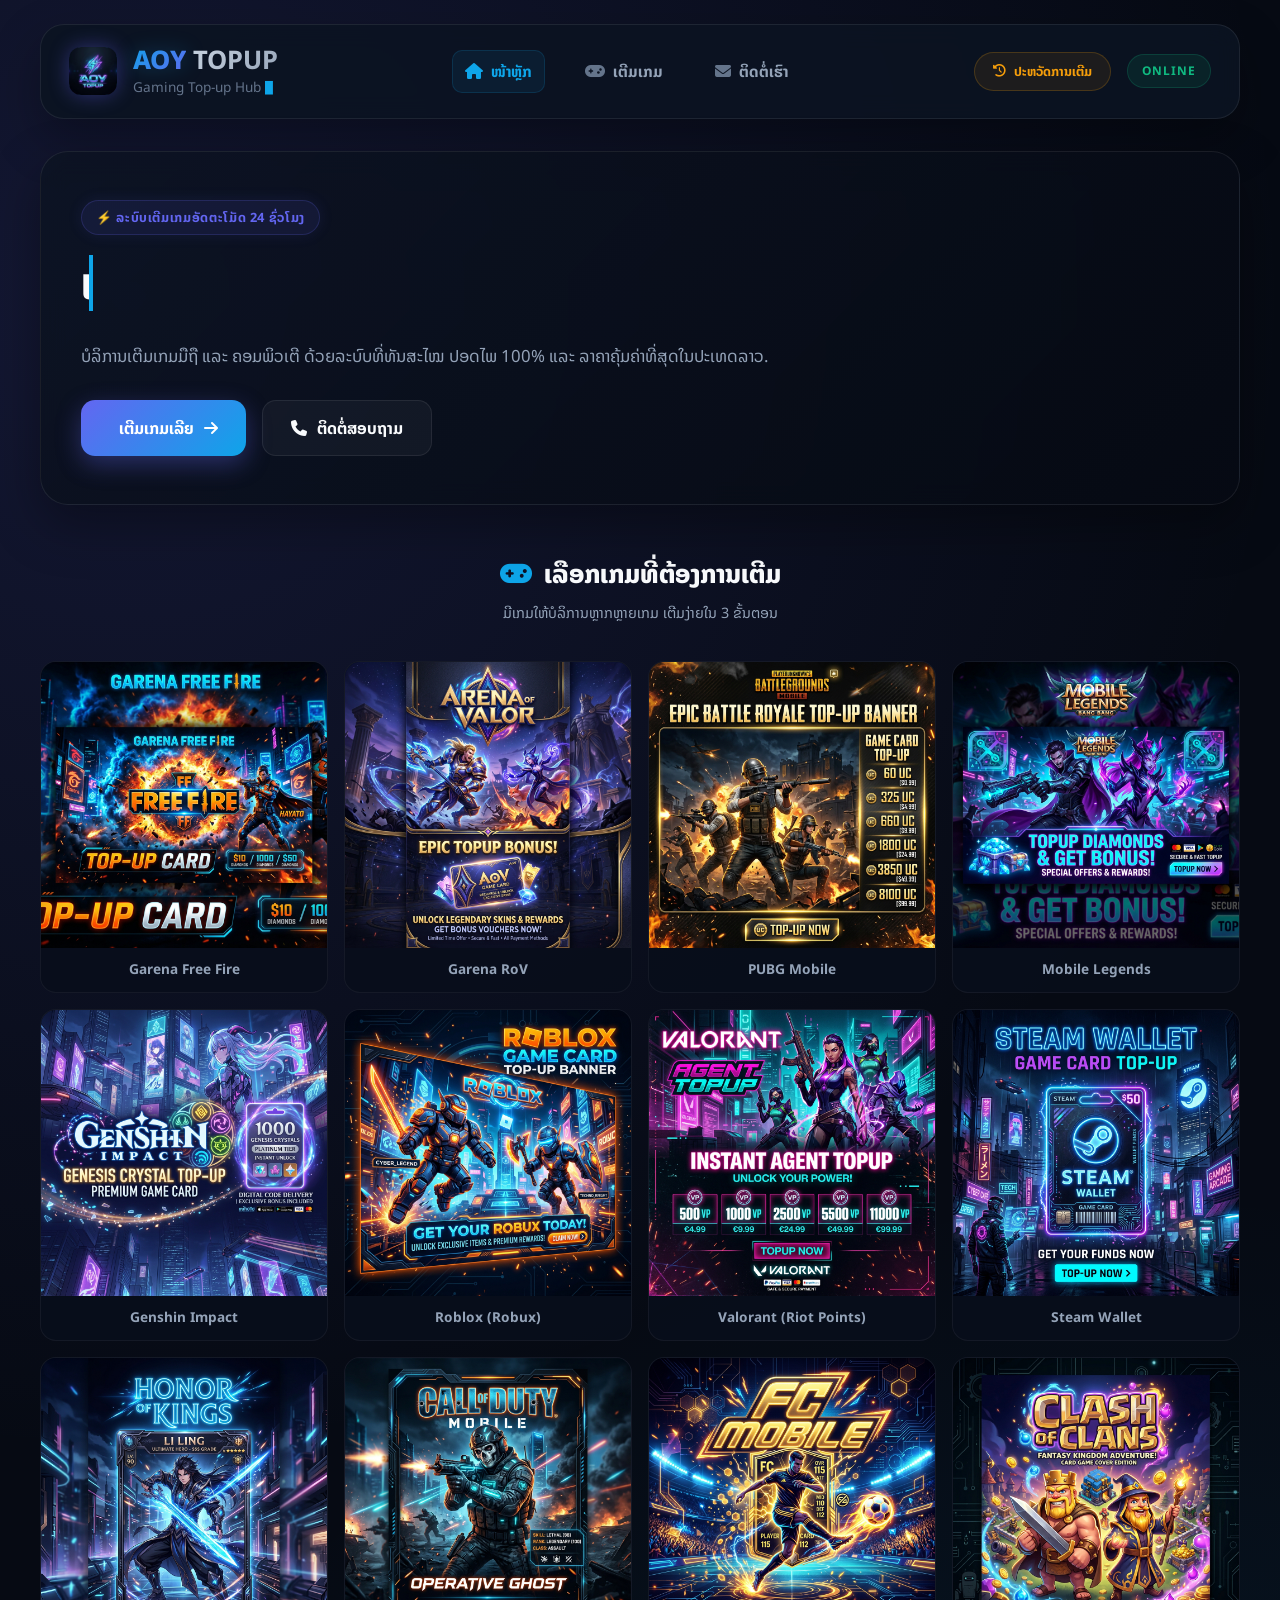
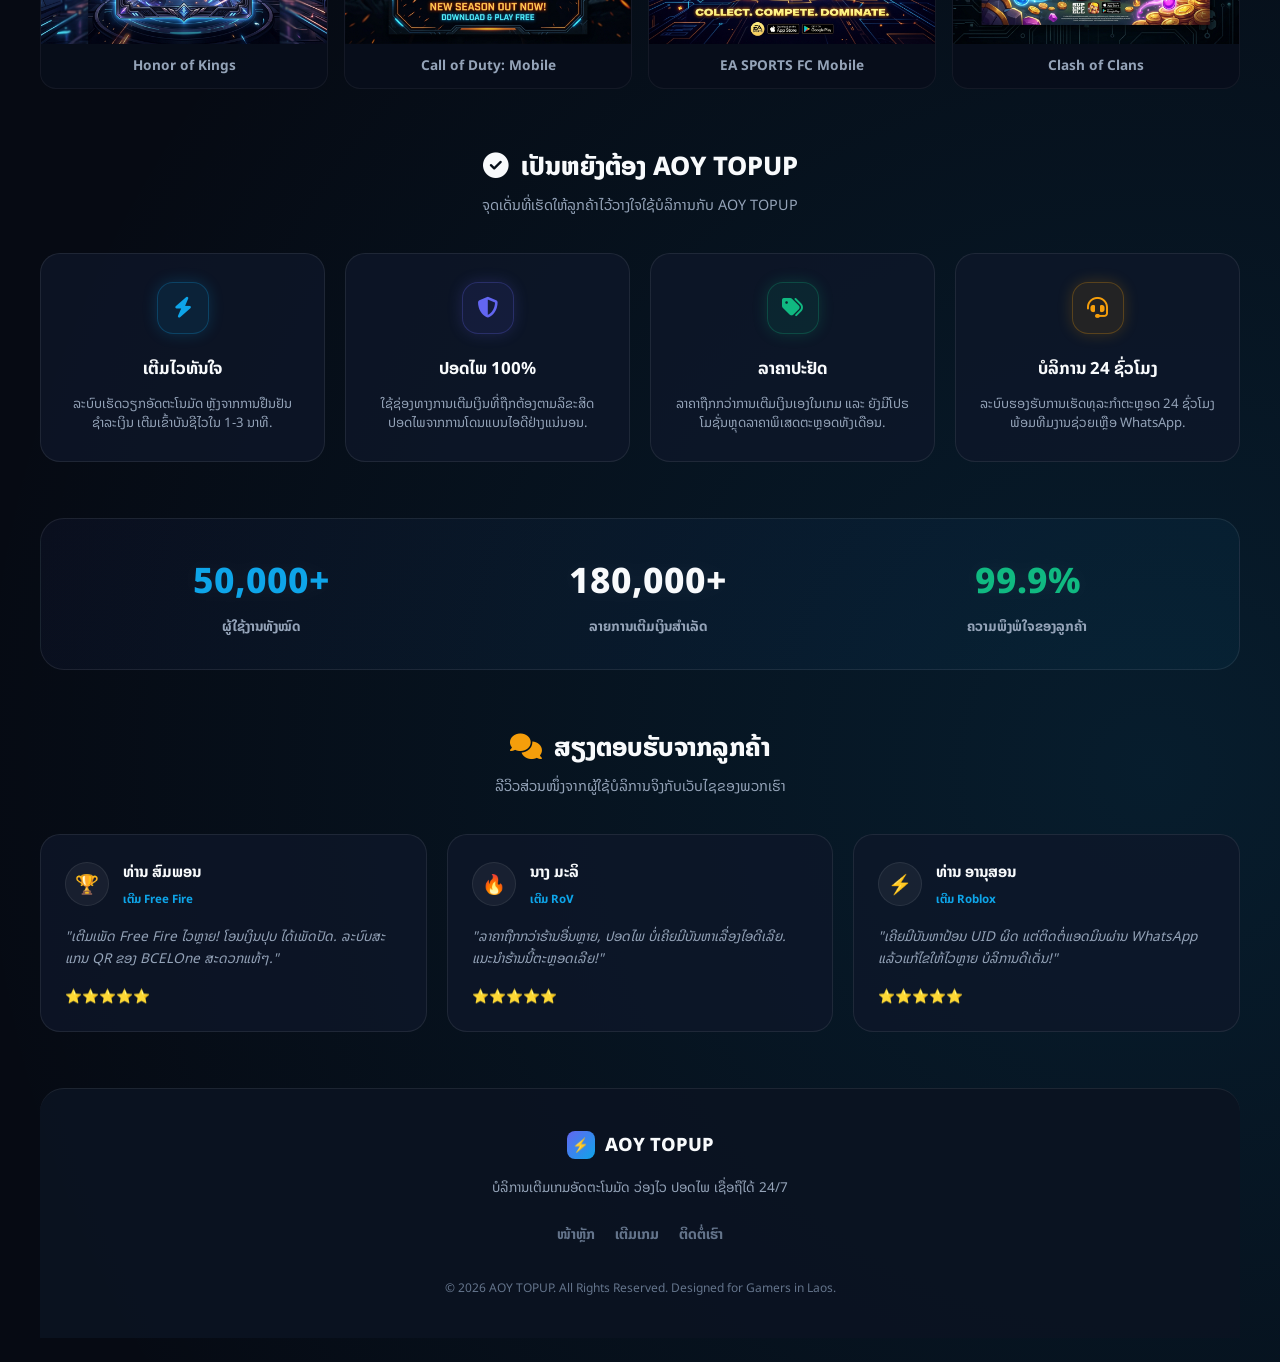
==== index.html @ b612c602 "Upload local project files" ====
<!DOCTYPE html>
<html lang="lo">

<head>
  <meta charset="UTF-8">
  <meta name="viewport" content="width=device-width, initial-scale=1.0">
  <title>AOY TOPUP - ບໍລິການເຕີມເກມ 24 ຊົ່ວໂມງ | ໜ້າຫຼັກ</title>
  <link href="https://fonts.googleapis.com/css2?family=Noto+Sans+Lao:wght@400;700&display=swap" rel="stylesheet">
  <link rel="stylesheet" href="https://cdnjs.cloudflare.com/ajax/libs/font-awesome/6.4.0/css/all.min.css">
  <link rel="stylesheet" href="style.css">
</head>

<body class="home-page">
  <div class="app-shell">
    <header>
      <div class="brand" onclick="location.href='index.html'">
        <div class="brand-mark">
          <img src="images/aoy_topup_logo.png" alt="Aoy Topup Logo" style="width: 100%; height: 100%; object-fit: cover; border-radius: 12px;">
        </div>
        <div>
          <h1><span class="brand-glow-accent">AOY</span> <span class="brand-glow">TOPUP</span></h1>
          <p>Gaming Top-up Hub</p>
        </div>
      </div>

      <nav class="nav-links">
        <a href="index.html" class="nav-link active"><i class="fa-solid fa-house"></i> ໜ້າຫຼັກ</a>
        <a href="topup.html" class="nav-link"><i class="fa-solid fa-gamepad"></i> ເຕີມເກມ</a>
        <a href="contact.html" class="nav-link"><i class="fa-solid fa-envelope"></i> ຕິດຕໍ່ເຮົາ</a>
      </nav>

      <div class="status-panel">
        <button class="key-history-btn" id="key-history-btn" onclick="location.href='topup.html?openHistory=true'">
          <i class="fa-solid fa-clock-rotate-left"></i>
          <span>ປະຫວັດການເຕີມ</span>
        </button>
        <div class="status-chip">
          <span>ONLINE</span>
        </div>
      </div>
    </header>

    <!-- Hero Section -->
    <section class="hero-section">
      <div class="hero-content">
        <div class="hero-badge">⚡ ລະບົບເຕີມເກມອັດຕະໂມັດ 24 ຊົ່ວໂມງ</div>
        <h1 class="hero-title typewriter-container">
          <span class="typewriter-text">ເຕີມເກມສະດວກ <span class="gradient-text">ວ່ອງໄວ ທັນໃຈ</span></span>
        </h1>
        <p class="hero-subtitle">
          ບໍລິການເຕີມເກມມືຖື ແລະ ຄອມພິວເຕີ ດ້ວຍລະບົບທີ່ທັນສະໄໝ ປອດໄພ 100% ແລະ ລາຄາຄຸ້ມຄ່າທີ່ສຸດໃນປະເທດລາວ.
        </p>
        <div class="hero-actions">
          <a href="topup.html" class="btn-primary-hero"><i class="fa-solid fa-play-solid"></i> ເຕີມເກມເລີຍ <i
              class="fa-solid fa-arrow-right"></i></a>
          <a href="contact.html" class="btn-secondary-hero"><i class="fa-solid fa-phone"></i> ຕິດຕໍ່ສອບຖາມ</a>
        </div>
      </div>

    </section>

    <!-- Games Grid Heading -->
    <section class="section-container">
      <div class="section-header">
        <h2 class="section-title"><i class="fa-solid fa-gamepad text-cyan"></i> ເລືອກເກມທີ່ຕ້ອງການເຕີມ</h2>
        <p class="section-subtitle">ມີເກມໃຫ້ບໍລິການຫຼາກຫຼາຍເກມ ເຕີມງ່າຍໃນ 3 ຂັ້ນຕອນ</p>
      </div>

      <!-- Games list container dynamically loaded -->
      <div class="game-grid" id="homepage-game-list">
        <!-- Rendered dynamically from script.js -->
      </div>
    </section>

    <!-- Why Choose Us -->
    <section class="section-container">
      <div class="section-header">
        <h2 class="section-title"><i class="fa-solid fa-circle-check text-indigo"></i> ເປັນຫຍັງຕ້ອງ AOY TOPUP</h2>
        <p class="section-subtitle">ຈຸດເດັ່ນທີ່ເຮັດໃຫ້ລູກຄ້າໄວ້ວາງໃຈໃຊ້ບໍລິການກັບ AOY TOPUP</p>
      </div>

      <div class="features-grid">
        <div class="feature-card">
          <div class="feature-icon cyan-glow"><i class="fa-solid fa-bolt"></i></div>
          <h3>ເຕີມໄວທັນໃຈ</h3>
          <p>ລະບົບເຮັດວຽກອັດຕະໂນມັດ ຫຼັງຈາກການຢືນຢັນຊຳລະເງິນ ເຕີມເຂົ້າບັນຊີໄວໃນ 1-3 ນາທີ.</p>
        </div>
        <div class="feature-card">
          <div class="feature-icon indigo-glow"><i class="fa-solid fa-shield-halved"></i></div>
          <h3>ປອດໄພ 100%</h3>
          <p>ໃຊ້ຊ່ອງທາງການເຕີມເງິນທີ່ຖືກຕ້ອງຕາມລິຂະສິດ ປອດໄພຈາກການໂດນແບນໄອດີຢ່າງແນ່ນອນ.</p>
        </div>
        <div class="feature-card">
          <div class="feature-icon green-glow"><i class="fa-solid fa-tags"></i></div>
          <h3>ລາຄາປະຢັດ</h3>
          <p>ລາຄາຖືກກວ່າການເຕີມເງິນເອງໃນເກມ ແລະ ຍັງມີໂປຣໂມຊັ່ນຫຼຸດລາຄາພິເສດຕະຫຼອດທັງເດືອນ.</p>
        </div>
        <div class="feature-card">
          <div class="feature-icon amber-glow"><i class="fa-solid fa-headset"></i></div>
          <h3>ບໍລິການ 24 ຊົ່ວໂມງ</h3>
          <p>ລະບົບຮອງຮັບການເຮັດທຸລະກຳຕະຫຼອດ 24 ຊົ່ວໂມງ ພ້ອມທີມງານຊ່ວຍເຫຼືອ WhatsApp.</p>
        </div>
      </div>
    </section>

    <!-- Stats Section -->
    <section class="stats-section">
      <div class="stat-item">
        <div class="stat-value text-cyan">50,000+</div>
        <div class="stat-label">ຜູ້ໃຊ້ງານທັງໝົດ</div>
      </div>
      <div class="stat-item">
        <div class="stat-value text-indigo">180,000+</div>
        <div class="stat-label">ລາຍການເຕີມເງິນສຳເລັດ</div>
      </div>
      <div class="stat-item">
        <div class="stat-value text-green">99.9%</div>
        <div class="stat-label">ຄວາມພຶງພໍໃຈຂອງລູກຄ້າ</div>
      </div>
    </section>

    <!-- Testimonials -->
    <section class="section-container">
      <div class="section-header">
        <h2 class="section-title"><i class="fa-solid fa-comments text-amber"></i> ສຽງຕອບຮັບຈາກລູກຄ້າ</h2>
        <p class="section-subtitle">ລີວິວສ່ວນໜຶ່ງຈາກຜູ້ໃຊ້ບໍລິການຈິງກັບເວັບໄຊຂອງພວກເຮົາ</p>
      </div>

      <div class="reviews-grid">
        <div class="review-card">
          <div class="review-user">
            <div class="user-avatar">🏆</div>
            <div>
              <h4>ທ່ານ ສົມພອນ</h4>
              <span class="review-date">ເຕີມ Free Fire</span>
            </div>
          </div>
          <p class="review-text">
            "ເຕີມເພັດ Free Fire ໄວຫຼາຍ! ໂອນເງິນປຸບ ໄດ້ເພັດປັດ. ລະບົບສະແກນ QR ຂອງ BCELOne ສະດວກແທ້ໆ."
          </p>
          <div class="stars">⭐⭐⭐⭐⭐</div>
        </div>

        <div class="review-card">
          <div class="review-user">
            <div class="user-avatar">🔥</div>
            <div>
              <h4>ນາງ ມະລິ</h4>
              <span class="review-date">ເຕີມ RoV</span>
            </div>
          </div>
          <p class="review-text">
            "ລາຄາຖືກກວ່າຮ້ານອື່ນຫຼາຍ, ປອດໄພ ບໍ່ເຄີຍມີບັນຫາເລື່ອງໄອດີເລີຍ. ແນະນຳຮ້ານນີ້ຕະຫຼອດເລີຍ!"
          </p>
          <div class="stars">⭐⭐⭐⭐⭐</div>
        </div>

        <div class="review-card">
          <div class="review-user">
            <div class="user-avatar">⚡</div>
            <div>
              <h4>ທ່ານ ອານຸສອນ</h4>
              <span class="review-date">ເຕີມ Roblox</span>
            </div>
          </div>
          <p class="review-text">
            "ເຄີຍມີບັນຫາປ້ອນ UID ຜິດ ແຕ່ຕິດຕໍ່ແອດມິນຜ່ານ WhatsApp ແລ້ວແກ້ໄຂໃຫ້ໄວຫຼາຍ ບໍລິການດີເດັ່ນ!"
          </p>
          <div class="stars">⭐⭐⭐⭐⭐</div>
        </div>
      </div>
    </section>

    <!-- Footer -->
    <footer>
      <div class="footer-content">
        <div class="footer-brand">
          <div class="brand-mark-small">⚡</div>
          <h3>AOY TOPUP</h3>
        </div>
        <p>ບໍລິການເຕີມເກມອັດຕະໂນມັດ ວ່ອງໄວ ປອດໄພ ເຊື່ອຖືໄດ້ 24/7</p>
        <div class="footer-links">
          <a href="index.html">ໜ້າຫຼັກ</a>
          <a href="topup.html">ເຕີມເກມ</a>
          <a href="contact.html">ຕິດຕໍ່ເຮົາ</a>
        </div>
        <p class="copyright">© 2026 AOY TOPUP. All Rights Reserved. Designed for Gamers in Laos.</p>
      </div>
    </footer>
  </div>

  <script src="script.js"></script>
</body>

</html>
---- style.css ----
/* ==========================================================================
   AOY TOPUP - Premium Game Top-Up Theme CSS Design System
   ========================================================================== */

:root {
  --bg-primary: #060a13;
  --bg-secondary: #0c1322;
  --bg-card: rgba(15, 23, 42, 0.75);
  --border-color: rgba(255, 255, 255, 0.08);
  --border-glow: rgba(99, 102, 241, 0.2);
  
  /* Modern gaming gradients */
  --accent-cyan: #0ea5e9;
  --accent-indigo: #6366f1;
  --accent-green: #10b981;
  --accent-amber: #f59e0b;
  --accent-rose: #f43f5e;
  
  --text-primary: #f8fafc;
  --text-secondary: #94a3b8;
  --text-muted: #64748b;
  
  --font-family: 'Noto Sans Lao', sans-serif;
  --transition: all 0.3s cubic-bezier(0.4, 0, 0.2, 1);
}

* {
  box-sizing: border-box;
  margin: 0;
  padding: 0;
  font-family: var(--font-family);
}

html {
  scroll-behavior: smooth;
}

body {
  min-height: 100vh;
  background-color: var(--bg-primary);
  background-image: 
    radial-gradient(circle at 10% 10%, rgba(99, 102, 241, 0.15) 0%, transparent 40%),
    radial-gradient(circle at 90% 80%, rgba(14, 165, 233, 0.12) 0%, transparent 45%);
  color: var(--text-primary);
  padding: 24px;
  overflow-x: hidden;
}

/* App Layout shell */
.app-shell {
  max-width: 1200px;
  margin: 0 auto;
}

/* Header & Branding */
header {
  display: flex;
  justify-content: space-between;
  align-items: center;
  padding: 20px 28px;
  margin-bottom: 32px;
  border-radius: 24px;
  background: rgba(12, 19, 34, 0.9);
  border: 1px solid var(--border-color);
  box-shadow: 0 20px 50px rgba(0, 0, 0, 0.3);
  backdrop-filter: blur(12px);
}

.brand {
  display: flex;
  align-items: center;
  gap: 16px;
  cursor: pointer;
  user-select: none;
}

.brand-mark {
  width: 48px;
  height: 48px;
  border-radius: 14px;
  display: grid;
  place-items: center;
  color: white;
  font-size: 1.4rem;
  font-weight: 700;
  background: linear-gradient(135deg, var(--accent-indigo), var(--accent-cyan));
  box-shadow: 0 0 20px rgba(99, 102, 241, 0.4);
  transition: var(--transition);
}

.brand:hover .brand-mark {
  transform: scale(1.1) rotate(10deg);
  box-shadow: 0 0 30px rgba(14, 165, 233, 0.6);
}

.brand h1 {
  font-size: 1.6rem;
  line-height: 1.2;
}

.brand-glow-accent {
  background: linear-gradient(135deg, var(--accent-cyan), var(--accent-indigo));
  -webkit-background-clip: text;
  -webkit-text-fill-color: transparent;
  font-weight: 800;
  filter: drop-shadow(0 0 10px rgba(14, 165, 233, 0.3));
}

.brand-glow {
  background: linear-gradient(135deg, #cbd5e1, #94a3b8);
  -webkit-background-clip: text;
  -webkit-text-fill-color: transparent;
  font-weight: 700;
}

.brand p {
  color: var(--text-muted);
  font-size: 0.85rem;
  display: flex;
  align-items: center;
  gap: 4px;
}

.brand p::after {
  content: '█';
  font-size: 0.7rem;
  color: var(--accent-cyan);
  animation: cursor-blink 1.2s step-start infinite;
}

@keyframes cursor-blink {
  50% { opacity: 0; }
}

.status-panel {
  display: flex;
  align-items: center;
  gap: 16px;
}

.status-chip {
  padding: 6px 14px;
  border-radius: 999px;
  background: rgba(16, 185, 129, 0.1);
  color: var(--accent-green);
  font-weight: 700;
  font-size: 0.75rem;
  letter-spacing: 0.08em;
  border: 1px solid rgba(16, 185, 129, 0.2);
}

.key-history-btn {
  background: rgba(245, 158, 11, 0.08);
  color: var(--accent-amber);
  border: 1px solid rgba(245, 158, 11, 0.2);
  padding: 8px 18px;
  border-radius: 999px;
  font-weight: 700;
  font-size: 0.8rem;
  cursor: pointer;
  display: flex;
  align-items: center;
  gap: 8px;
  transition: var(--transition);
}

.key-history-btn:hover {
  background: rgba(245, 158, 11, 0.18);
  border-color: var(--accent-amber);
  box-shadow: 0 0 15px rgba(245, 158, 11, 0.25);
  transform: translateY(-2px);
}

/* Two-column Container */
.container {
  display: grid;
  grid-template-columns: 1.7fr 1fr;
  gap: 28px;
  align-items: start;
}

/* Flow Panel (Step Cards) */
.flow-panel {
  display: flex;
  flex-direction: column;
  gap: 24px;
}

.step-section {
  background: var(--bg-card);
  border: 1px solid var(--border-color);
  border-radius: 20px;
  padding: 24px;
  box-shadow: 0 10px 30px rgba(0, 0, 0, 0.15);
  transition: var(--transition);
}

.step-section.disabled {
  opacity: 0.45;
  pointer-events: none;
  filter: grayscale(0.5);
  border-color: rgba(255, 255, 255, 0.03);
}

.step-header {
  display: flex;
  align-items: center;
  gap: 16px;
  margin-bottom: 24px;
}

.step-number {
  width: 36px;
  height: 36px;
  border-radius: 50%;
  background: linear-gradient(135deg, var(--accent-indigo), var(--accent-cyan));
  color: white;
  font-weight: 800;
  display: grid;
  place-items: center;
  box-shadow: 0 0 15px rgba(99, 102, 241, 0.35);
  font-size: 1.1rem;
}

.step-section.disabled .step-number {
  background: var(--text-muted);
  box-shadow: none;
}

.step-title {
  font-size: 1.15rem;
  font-weight: 700;
  color: var(--text-primary);
}

.step-subtitle {
  font-size: 0.82rem;
  color: var(--text-secondary);
  margin-top: 2px;
}

.step-content {
  margin-top: 8px;
}

/* Step 1: Game Grid selection */
.game-grid {
  display: grid;
  grid-template-columns: repeat(4, 1fr);
  gap: 16px;
}

.game-card {
  background: rgba(8, 14, 27, 0.9);
  border: 1px solid rgba(255, 255, 255, 0.05);
  border-radius: 16px;
  overflow: hidden;
  cursor: pointer;
  transition: var(--transition);
  position: relative;
  text-align: center;
  display: flex;
  flex-direction: column;
  padding-bottom: 12px;
}

.game-card-img-wrapper {
  overflow: hidden;
  position: relative;
}

.game-card-img-wrapper img {
  width: 100%;
  height: auto;
  display: block;
  transition: var(--transition);
}

.game-card-title {
  font-size: 0.85rem;
  font-weight: 700;
  padding: 10px 8px 0;
  color: var(--text-secondary);
  transition: var(--transition);
  overflow: hidden;
  text-overflow: ellipsis;
  white-space: nowrap;
}

.game-card:hover {
  transform: translateY(-5px);
  border-color: rgba(99, 102, 241, 0.4);
  box-shadow: 0 12px 25px rgba(99, 102, 241, 0.15);
}

.game-card:hover .game-card-img-wrapper img {
  transform: scale(1.08);
}

.game-card:hover .game-card-title {
  color: var(--text-primary);
}

.game-card.active {
  border-color: var(--accent-cyan);
  box-shadow: 0 0 20px rgba(14, 165, 233, 0.25);
  background: rgba(14, 165, 233, 0.03);
}

.game-card.active .game-card-title {
  color: var(--accent-cyan);
}

.game-card.active::before {
  content: '✓';
  position: absolute;
  top: 8px;
  right: 8px;
  background: var(--accent-cyan);
  color: black;
  width: 20px;
  height: 20px;
  border-radius: 50%;
  display: grid;
  place-items: center;
  font-size: 0.75rem;
  font-weight: 800;
  z-index: 10;
  box-shadow: 0 2px 8px rgba(0,0,0,0.5);
}

/* Step 2: Form Inputs */
.input-row {
  display: flex;
  gap: 16px;
  flex-wrap: wrap;
}

.form-group {
  display: flex;
  flex-direction: column;
  gap: 8px;
}

.flex-1 { flex: 1; min-width: 200px; }
.flex-2 { flex: 2; min-width: 280px; }

.form-group label {
  color: var(--text-secondary);
  font-size: 0.8rem;
  text-transform: uppercase;
  letter-spacing: 0.05em;
  font-weight: 700;
}

.form-group label i {
  margin-right: 4px;
  color: var(--accent-indigo);
}

.form-group input,
.form-group select {
  background: rgba(8, 14, 27, 0.95);
  border: 1px solid var(--border-color);
  color: var(--text-primary);
  padding: 14px 18px;
  border-radius: 12px;
  outline: none;
  font-size: 0.95rem;
  transition: var(--transition);
}

.form-group input:focus,
.form-group select:focus {
  border-color: var(--accent-indigo);
  box-shadow: 0 0 15px rgba(99, 102, 241, 0.15);
}

.form-group input:disabled,
.form-group select:disabled {
  opacity: 0.5;
  cursor: not-allowed;
}

.helper-text {
  font-size: 0.78rem;
  color: var(--text-muted);
  margin-top: 8px;
}

/* Step 3: Packages selection grid */
.packages-grid {
  display: grid;
  grid-template-columns: repeat(3, 1fr);
  gap: 14px;
}

.package-tile {
  background: rgba(8, 14, 27, 0.9);
  border: 1px solid rgba(255, 255, 255, 0.05);
  border-radius: 16px;
  padding: 16px;
  cursor: pointer;
  transition: var(--transition);
  position: relative;
  display: flex;
  flex-direction: column;
  gap: 8px;
}

.package-tile:hover {
  transform: translateY(-3px);
  border-color: rgba(99, 102, 241, 0.35);
  box-shadow: 0 8px 20px rgba(99, 102, 241, 0.1);
}

.package-tile.active {
  border-color: var(--accent-cyan);
  background: rgba(14, 165, 233, 0.04);
  box-shadow: 0 0 15px rgba(14, 165, 233, 0.15);
}

.package-icon {
  font-size: 1.1rem;
  color: var(--text-muted);
  transition: var(--transition);
}

.package-tile.active .package-icon {
  color: var(--accent-cyan);
}

.package-name {
  font-size: 0.92rem;
  font-weight: 700;
  color: var(--text-primary);
}

.package-price {
  font-size: 0.85rem;
  color: var(--accent-cyan);
  font-weight: 700;
  margin-top: auto;
}

.package-tile.active .package-price {
  color: var(--text-primary);
}

.no-packages-msg {
  grid-column: span 3;
  text-align: center;
  padding: 30px;
  color: var(--text-muted);
  font-size: 0.9rem;
}

/* Step 4: Payment selection grid */
.payment-grid {
  display: flex;
  flex-direction: column;
  gap: 12px;
}

.payment-card {
  background: rgba(8, 14, 27, 0.9);
  border: 1px solid rgba(255, 255, 255, 0.05);
  border-radius: 16px;
  padding: 16px 20px;
  display: flex;
  align-items: center;
  gap: 20px;
  cursor: pointer;
  transition: var(--transition);
  position: relative;
}

.payment-card:hover {
  border-color: rgba(99, 102, 241, 0.3);
  background: rgba(8, 14, 27, 0.98);
}

.payment-card.active {
  border-color: var(--accent-cyan);
  background: rgba(14, 165, 233, 0.04);
  box-shadow: 0 0 15px rgba(14, 165, 233, 0.12);
}

.payment-card-logo {
  width: 90px;
  height: 44px;
  border-radius: 8px;
  display: grid;
  place-items: center;
  font-weight: 800;
  font-size: 0.9rem;
  letter-spacing: 0.02em;
  border: 1px solid rgba(255, 255, 255, 0.08);
}

.bcel-logo {
  background: linear-gradient(135deg, #0056b3, #002d62);
  color: white;
}

.umoney-logo {
  background: #f7941d;
  color: white;
}

.ldb-logo {
  background: #116834;
  color: white;
}

.payment-card-info {
  display: flex;
  flex-direction: column;
  gap: 4px;
}

.payment-name {
  font-size: 0.92rem;
  font-weight: 700;
  color: var(--text-primary);
}

.payment-desc {
  font-size: 0.78rem;
  color: var(--text-secondary);
}

.payment-badge {
  position: absolute;
  top: 12px;
  right: 18px;
  background: rgba(16, 185, 129, 0.1);
  color: var(--accent-green);
  border: 1px solid rgba(16, 185, 129, 0.25);
  font-size: 0.7rem;
  font-weight: 700;
  padding: 3px 8px;
  border-radius: 6px;
  letter-spacing: 0.02em;
}

.payment-card.active::after {
  content: '●';
  color: var(--accent-cyan);
  font-size: 1rem;
  margin-left: auto;
}

/* Right Column: Checkout Sidepanel */
.checkout-panel {
  background: var(--bg-card);
  border: 1px solid var(--border-color);
  border-radius: 24px;
  padding: 24px;
  box-shadow: 0 18px 60px rgba(0, 0, 0, 0.2);
  position: sticky;
  top: 24px;
  display: flex;
  flex-direction: column;
  gap: 20px;
}

.panel-header {
  display: flex;
  justify-content: space-between;
  align-items: center;
  border-bottom: 1px solid rgba(255, 255, 255, 0.06);
  padding-bottom: 14px;
}

.panel-title {
  font-size: 1rem;
  color: var(--accent-indigo);
  font-weight: 700;
  letter-spacing: 0.05em;
  text-transform: uppercase;
}

.panel-header span {
  color: var(--text-muted);
  font-size: 0.8rem;
}

.checkout-summary-box {
  background: rgba(8, 14, 27, 0.95);
  border: 1px solid rgba(148, 163, 184, 0.1);
  border-radius: 16px;
  padding: 16px;
  display: flex;
  flex-direction: column;
  gap: 12px;
}

.summary-row {
  display: flex;
  justify-content: space-between;
  font-size: 0.88rem;
  border-bottom: 1px dashed rgba(255, 255, 255, 0.05);
  padding-bottom: 10px;
}

.summary-row:last-child {
  border-bottom: none;
  padding-bottom: 0;
}

.summary-label {
  color: var(--text-secondary);
}

.summary-value {
  color: var(--text-primary);
  font-weight: 700;
}

.highlighted-id {
  color: var(--accent-cyan);
  font-family: monospace;
}

.price-box {
  background: linear-gradient(135deg, rgba(99, 102, 241, 0.08) 0%, rgba(14, 165, 233, 0.08) 100%);
  border: 1px solid rgba(99, 102, 241, 0.15);
  border-radius: 16px;
  padding: 14px 18px;
  display: flex;
  justify-content: space-between;
  align-items: center;
}

.price-label {
  font-size: 0.85rem;
  color: var(--text-secondary);
  font-weight: 700;
}

.price-value {
  font-size: 1.35rem;
  font-weight: 800;
  color: var(--accent-cyan);
}

.btn-confirm {
  width: 100%;
  border: none;
  background: linear-gradient(135deg, var(--accent-indigo), var(--accent-cyan));
  color: white;
  padding: 16px;
  border-radius: 14px;
  cursor: pointer;
  font-weight: 700;
  font-size: 1rem;
  display: flex;
  align-items: center;
  justify-content: center;
  gap: 10px;
  box-shadow: 0 8px 25px rgba(99, 102, 241, 0.25);
  transition: var(--transition);
}

.btn-confirm:hover {
  transform: translateY(-2px);
  box-shadow: 0 12px 30px rgba(14, 165, 233, 0.4);
}

.btn-submit-topup.disabled,
.btn-confirm.disabled {
  opacity: 0.5;
  cursor: not-allowed;
  pointer-events: none;
  box-shadow: none;
  background: var(--text-muted);
}

.animate-pulse {
  animation: pulse-effect 2.2s infinite;
}

@keyframes pulse-effect {
  0% { transform: scale(1); opacity: 0.95; }
  50% { transform: scale(1.08); opacity: 1; }
  100% { transform: scale(1); opacity: 0.95; }
}

.mt-3 { margin-top: 12px; }

/* Modal & Key/Top-up History Styles */
.modal {
  position: fixed;
  z-index: 2000;
  left: 0;
  top: 0;
  width: 100%;
  height: 100%;
  overflow: hidden;
  background-color: rgba(6, 10, 19, 0.9);
  backdrop-filter: blur(8px);
  display: flex;
  align-items: center;
  justify-content: center;
  opacity: 0;
  pointer-events: none;
  transition: opacity 0.3s ease;
}

.modal.show {
  opacity: 1;
  pointer-events: auto;
}

.modal-content {
  background: var(--bg-secondary);
  border: 1px solid var(--border-glow);
  box-shadow: 0 25px 80px rgba(0, 0, 0, 0.6);
  border-radius: 24px;
  width: min(90%, 650px);
  max-height: 80vh;
  display: flex;
  flex-direction: column;
  overflow: hidden;
  transform: translateY(30px);
  transition: transform 0.3s cubic-bezier(0.18, 0.89, 0.32, 1.28);
}

.modal.show .modal-content {
  transform: translateY(0);
}

.modal-header {
  padding: 20px 24px;
  border-bottom: 1px solid var(--border-color);
  display: flex;
  justify-content: space-between;
  align-items: center;
  background: rgba(8, 14, 27, 0.5);
}

.modal-header h2 {
  font-size: 1.2rem;
  color: var(--accent-cyan);
  margin: 0;
  display: flex;
  align-items: center;
  gap: 10px;
}

.close-btn {
  color: var(--text-secondary);
  font-size: 1.8rem;
  font-weight: 700;
  cursor: pointer;
  transition: color 0.2s;
  line-height: 1;
}

.close-btn:hover {
  color: var(--accent-rose);
}

.modal-body {
  padding: 24px;
  overflow-y: auto;
  flex: 1;
  display: flex;
  flex-direction: column;
  gap: 16px;
}

.empty-keys-state {
  text-align: center;
  padding: 48px 24px;
  color: var(--text-muted);
}

.history-order-card {
  background: rgba(8, 14, 27, 0.6);
  border: 1px solid var(--border-color);
  border-radius: 16px;
  padding: 16px;
  display: flex;
  flex-direction: column;
  gap: 12px;
}

.history-order-header {
  display: flex;
  justify-content: space-between;
  align-items: center;
  border-bottom: 1px solid rgba(255, 255, 255, 0.05);
  padding-bottom: 10px;
}

.order-id {
  font-weight: 700;
  color: var(--accent-cyan);
  font-size: 0.88rem;
  margin-right: 12px;
}

.order-date {
  color: var(--text-muted);
  font-size: 0.78rem;
}

.order-badge {
  background: rgba(16, 185, 129, 0.1);
  color: var(--accent-green);
  font-size: 0.72rem;
  font-weight: 700;
  padding: 4px 10px;
  border-radius: 999px;
  border: 1px solid rgba(16, 185, 129, 0.15);
}

.history-order-items {
  display: flex;
  flex-direction: column;
  gap: 8px;
}

.history-item-row {
  display: flex;
  justify-content: space-between;
  align-items: center;
}

.history-item-info {
  display: flex;
  flex-direction: column;
  gap: 4px;
}

.history-item-name {
  color: var(--text-primary);
  font-size: 0.92rem;
  font-weight: 700;
}

.history-item-brand {
  color: var(--text-secondary);
  font-size: 0.78rem;
}

/* ==========================================================================
   Receipt & Invoice Styles
   ========================================================================== */

.receipt-page {
  min-height: 100vh;
  background-color: var(--bg-primary);
  display: flex;
  align-items: center;
  justify-content: center;
  padding: 24px;
}

.receipt-container {
  width: min(100%, 550px);
  background: var(--bg-secondary);
  border: 1px solid var(--border-glow);
  border-radius: 28px;
  padding: 32px;
  box-shadow: 0 30px 80px rgba(0, 0, 0, 0.5);
  display: flex;
  flex-direction: column;
  gap: 24px;
}

.receipt-header {
  display: flex;
  flex-direction: column;
  align-items: center;
  text-align: center;
  gap: 12px;
}

.receipt-icon-container {
  display: flex;
  align-items: center;
  justify-content: center;
  width: 68px;
  height: 68px;
  border-radius: 50%;
  background: rgba(245, 158, 11, 0.1);
  border: 2px solid rgba(245, 158, 11, 0.3);
  box-shadow: 0 0 20px rgba(245, 158, 11, 0.15);
  animation: pulse-amber 2.2s infinite;
}

.receipt-icon-container.completed {
  background: rgba(16, 185, 129, 0.1);
  border-color: rgba(16, 185, 129, 0.3);
  box-shadow: 0 0 20px rgba(16, 185, 129, 0.15);
  animation: none;
}

@keyframes pulse-amber {
  0% { box-shadow: 0 0 0 0 rgba(245, 158, 11, 0.4); }
  70% { box-shadow: 0 0 0 12px rgba(245, 158, 11, 0); }
  100% { box-shadow: 0 0 0 0 rgba(245, 158, 11, 0); }
}

.receipt-icon {
  font-size: 2rem;
  color: var(--accent-amber);
}

.completed .receipt-icon {
  color: var(--accent-green);
}

.receipt-title-block h2 {
  font-size: 1.45rem;
  color: var(--text-primary);
  margin-bottom: 6px;
  font-weight: 700;
}

.receipt-status-chip {
  background: rgba(245, 158, 11, 0.1);
  color: var(--accent-amber);
  border: 1px solid rgba(245, 158, 11, 0.2);
  padding: 4px 14px;
  border-radius: 999px;
  font-weight: 700;
  font-size: 0.7rem;
  letter-spacing: 0.08em;
  display: inline-block;
  text-transform: uppercase;
}

.receipt-status-chip.completed {
  background: rgba(16, 185, 129, 0.1);
  color: var(--accent-green);
  border-color: rgba(16, 185, 129, 0.2);
}

/* Info Grid */
.receipt-info-grid {
  display: grid;
  grid-template-columns: repeat(2, 1fr);
  gap: 12px;
}

.info-card {
  display: flex;
  align-items: center;
  gap: 12px;
  background: rgba(8, 14, 27, 0.6);
  border: 1px solid var(--border-color);
  border-radius: 16px;
  padding: 12px 14px;
}

.info-card i {
  font-size: 1rem;
  color: var(--accent-indigo);
}

.info-label {
  display: block;
  font-size: 0.72rem;
  color: var(--text-muted);
  text-transform: uppercase;
  margin-bottom: 2px;
}

.info-value {
  display: block;
  font-size: 0.85rem;
  font-weight: 700;
  color: var(--text-primary);
}

/* Items details */
.receipt-details-card {
  background: rgba(8, 14, 27, 0.8);
  border: 1px solid var(--border-color);
  border-radius: 20px;
  padding: 20px;
}

.receipt-row {
  display: flex;
  justify-content: space-between;
  align-items: center;
  padding: 12px 0;
  border-bottom: 1px dashed rgba(255, 255, 255, 0.05);
}

.receipt-row:last-child {
  border-bottom: none;
  padding-bottom: 0;
}

.receipt-row:first-child {
  padding-top: 0;
}

.row-label {
  font-size: 0.88rem;
  color: var(--text-secondary);
}

.row-value {
  font-size: 0.92rem;
  font-weight: 700;
  color: var(--text-primary);
}

.row-value.cyan {
  color: var(--accent-cyan);
}

/* QR Code Section */
.qr-payment-section {
  background: rgba(8, 14, 27, 0.95);
  border: 1px dashed var(--accent-amber);
  border-radius: 20px;
  padding: 24px;
  text-align: center;
  display: flex;
  flex-direction: column;
  align-items: center;
  gap: 16px;
}

.qr-payment-section.completed {
  border-color: var(--accent-green);
  background: rgba(16, 185, 129, 0.02);
}

.qr-title {
  color: var(--accent-amber);
  font-weight: 700;
  font-size: 0.95rem;
  display: flex;
  align-items: center;
  gap: 8px;
}

.completed .qr-title {
  color: var(--accent-green);
}

.qr-desc {
  font-size: 0.78rem;
  color: var(--text-secondary);
  line-height: 1.5;
  max-width: 320px;
}

.qr-wrapper {
  background: white;
  padding: 14px;
  border-radius: 16px;
  box-shadow: 0 8px 30px rgba(0, 0, 0, 0.4);
  position: relative;
  display: flex;
  align-items: center;
  justify-content: center;
}

.bcel-qr-badge {
  position: absolute;
  background: #0056b3;
  color: white;
  font-size: 0.55rem;
  font-weight: 800;
  padding: 2px 6px;
  border-radius: 4px;
  top: 50%;
  left: 50%;
  transform: translate(-50%, -50%);
  border: 2px solid white;
  box-shadow: 0 2px 6px rgba(0,0,0,0.3);
}

/* Mock QR Code Lines using pure CSS */
.bcel-qr-mock {
  width: 140px;
  height: 140px;
  background-image:
    linear-gradient(90deg, #111 25%, transparent 25%),
    linear-gradient(#111 25%, transparent 25%),
    linear-gradient(90deg, transparent 75%, #111 75%),
    linear-gradient(transparent 75%, #111 75%);
  background-size: 20px 20px;
  position: relative;
}

.bcel-qr-mock::before {
  content: '';
  position: absolute;
  inset: 16px;
  background-image: 
    repeating-linear-gradient(45deg, #111, #111 4px, transparent 4px, transparent 8px),
    repeating-linear-gradient(-45deg, #111, #111 2px, transparent 2px, transparent 6px);
  opacity: 0.85;
}

.total-to-pay-qr {
  font-size: 1.15rem;
  font-weight: 800;
  color: var(--accent-cyan);
}

.simulate-payment-btn {
  background: rgba(16, 185, 129, 0.1);
  border: 1px solid rgba(16, 185, 129, 0.25);
  color: var(--accent-green);
  padding: 8px 16px;
  border-radius: 8px;
  font-size: 0.8rem;
  font-weight: 700;
  cursor: pointer;
  transition: var(--transition);
}

.simulate-payment-btn:hover {
  background: rgba(16, 185, 129, 0.2);
  border-color: var(--accent-green);
}

/* Decorative Digital Barcode */
.receipt-barcode {
  display: flex;
  flex-direction: column;
  align-items: center;
  margin-top: 8px;
  gap: 8px;
}

.barcode-lines {
  width: 160px;
  height: 32px;
  background: repeating-linear-gradient(
    90deg,
    var(--text-muted),
    var(--text-muted) 2px,
    transparent 2px,
    transparent 5px,
    var(--text-muted) 5px,
    var(--text-muted) 7px,
    transparent 7px,
    transparent 9px
  );
  opacity: 0.4;
}

.barcode-text {
  font-family: monospace;
  font-size: 0.7rem;
  color: var(--text-muted);
  letter-spacing: 0.15em;
}

.receipt-actions {
  display: grid;
  grid-template-columns: repeat(2, 1fr);
  gap: 12px;
}

.btn-wide {
  grid-column: span 2;
}

.receipt-actions .btn {
  padding: 12px 14px;
  border-radius: 12px;
  font-weight: 700;
  font-size: 0.88rem;
  border: none;
  cursor: pointer;
  display: flex;
  align-items: center;
  justify-content: center;
  gap: 8px;
  transition: var(--transition);
}

.btn-print {
  background: rgba(99, 102, 241, 0.12);
  color: var(--accent-indigo);
  border: 1px solid rgba(99, 102, 241, 0.2);
}

.btn-print:hover {
  background: rgba(99, 102, 241, 0.2);
}

.btn-save {
  background: rgba(16, 185, 129, 0.12);
  color: var(--accent-green);
  border: 1px solid rgba(16, 185, 129, 0.2);
}

.btn-save:hover {
  background: rgba(16, 185, 129, 0.2);
}

.btn-back {
  background: rgba(255, 255, 255, 0.05);
  color: var(--text-secondary);
  border: 1px solid rgba(255, 255, 255, 0.08);
}

.btn-back:hover {
  background: rgba(255, 255, 255, 0.08);
  color: var(--text-primary);
}

/* Responsive Breakpoints */
@media (max-width: 992px) {
  .container {
    grid-template-columns: 1fr;
  }
  .checkout-panel {
    position: static;
  }
  .game-grid {
    grid-template-columns: repeat(3, 1fr);
  }
}

@media (max-width: 640px) {
  body {
    padding: 12px;
  }
  header {
    flex-direction: column;
    align-items: stretch;
    gap: 16px;
    padding: 16px;
  }
  .status-panel {
    justify-content: space-between;
  }
  .game-grid {
    grid-template-columns: repeat(2, 1fr);
  }
  .packages-grid {
    grid-template-columns: repeat(2, 1fr);
  }
  .receipt-container {
    padding: 20px;
  }
  .receipt-info-grid {
    grid-template-columns: 1fr;
  }
  .receipt-actions {
    grid-template-columns: 1fr;
  }
  .btn-wide {
    grid-column: span 1;
  }
}

@media print {
  .receipt-actions, .qr-payment-section button, .barcode-lines {
    display: none !important;
  }
  body {
    background: white !important;
    color: black !important;
  }
  .receipt-container {
    border: none !important;
    box-shadow: none !important;
    background: white !important;
    color: black !important;
    width: 100% !important;
    padding: 0 !important;
  }
  .info-card, .receipt-details-card, .qr-payment-section {
    background: white !important;
    border: 1px solid #ddd !important;
    color: black !important;
  }
  .info-value, .row-value, .row-value.cyan, .receipt-title-block h2 {
    color: black !important;
  }
}

/* ==========================================================================
   AOY TOPUP - New Expansion Styling (Navbar, Homepage, Contact Page)
   ========================================================================== */

/* Navbar & Navigation links */
.nav-links {
  display: flex;
  align-items: center;
  gap: 28px;
}

.nav-link {
  color: var(--text-secondary);
  text-decoration: none;
  font-weight: 700;
  font-size: 0.95rem;
  display: flex;
  align-items: center;
  gap: 8px;
  padding: 8px 12px;
  border-radius: 10px;
  transition: var(--transition);
}

.nav-link i {
  font-size: 1rem;
  color: var(--text-muted);
  transition: var(--transition);
}

.nav-link:hover {
  color: var(--text-primary);
  background: rgba(255, 255, 255, 0.05);
}

.nav-link:hover i {
  color: var(--accent-cyan);
}

.nav-link.active {
  color: var(--accent-cyan);
  background: rgba(14, 165, 233, 0.08);
  border: 1px solid rgba(14, 165, 233, 0.15);
}

.nav-link.active i {
  color: var(--accent-cyan);
}

/* Hero Section */
.hero-section {
  display: grid;
  grid-template-columns: 1fr;
  gap: 40px;
  align-items: center;
  padding: 48px 40px;
  margin-bottom: 48px;
  background: linear-gradient(135deg, rgba(12, 19, 34, 0.85) 0%, rgba(6, 10, 19, 0.95) 100%);
  border: 1px solid var(--border-color);
  border-radius: 28px;
  box-shadow: 0 20px 50px rgba(0, 0, 0, 0.35);
  backdrop-filter: blur(12px);
}

.hero-content {
  display: flex;
  flex-direction: column;
  align-items: flex-start;
  gap: 20px;
}

.hero-badge {
  padding: 6px 14px;
  background: rgba(99, 102, 241, 0.1);
  border: 1px solid rgba(99, 102, 241, 0.2);
  color: var(--accent-indigo);
  font-weight: 700;
  font-size: 0.8rem;
  border-radius: 99px;
  letter-spacing: 0.05em;
  box-shadow: 0 0 15px rgba(99, 102, 241, 0.1);
}

.hero-title {
  font-size: 2.8rem;
  font-weight: 800;
  line-height: 1.25;
  color: var(--text-primary);
}

.typewriter-container {
  display: inline-block;
  overflow: hidden;
  max-width: 100%;
}

.typewriter-text {
  display: inline-block;
  white-space: nowrap;
  overflow: hidden;
  border-right: 4px solid var(--accent-cyan);
  width: 0;
  padding-right: 8px;
  animation: 
    typing-effect 4s steps(20, end) infinite alternate,
    caret-blink 0.75s step-end infinite;
}

@keyframes typing-effect {
  0% { width: 0; }
  60%, 100% { width: 100%; }
}

@keyframes caret-blink {
  from, to { border-color: transparent }
  50% { border-color: var(--accent-cyan); }
}

.gradient-text {
  background: linear-gradient(135deg, var(--accent-cyan), var(--accent-indigo));
  -webkit-background-clip: text;
  -webkit-text-fill-color: transparent;
  filter: drop-shadow(0 0 15px rgba(14, 165, 233, 0.25));
}

.hero-subtitle {
  font-size: 1.05rem;
  color: var(--text-secondary);
  line-height: 1.6;
}

.hero-actions {
  display: flex;
  gap: 16px;
  margin-top: 10px;
}

.btn-primary-hero {
  text-decoration: none;
  background: linear-gradient(135deg, var(--accent-indigo), var(--accent-cyan));
  color: white;
  padding: 14px 28px;
  border-radius: 14px;
  font-weight: 700;
  font-size: 1rem;
  display: flex;
  align-items: center;
  gap: 10px;
  box-shadow: 0 8px 25px rgba(99, 102, 241, 0.35);
  transition: var(--transition);
}

.btn-primary-hero:hover {
  transform: translateY(-2px);
  box-shadow: 0 12px 30px rgba(14, 165, 233, 0.5);
}

.btn-secondary-hero {
  text-decoration: none;
  background: rgba(255, 255, 255, 0.04);
  color: var(--text-primary);
  padding: 14px 28px;
  border-radius: 14px;
  font-weight: 700;
  font-size: 1rem;
  display: flex;
  align-items: center;
  gap: 10px;
  border: 1px solid var(--border-color);
  transition: var(--transition);
}

.btn-secondary-hero:hover {
  background: rgba(255, 255, 255, 0.08);
  border-color: var(--text-secondary);
  transform: translateY(-2px);
}

/* Console Block Visual */
.visual-card {
  background: #040811;
  border: 1px solid rgba(255, 255, 255, 0.05);
  border-radius: 16px;
  overflow: hidden;
  box-shadow: 0 15px 35px rgba(0, 0, 0, 0.4);
}

.visual-header {
  background: #080f1e;
  padding: 12px 16px;
  display: flex;
  align-items: center;
  gap: 8px;
  border-bottom: 1px solid rgba(255, 255, 255, 0.05);
}

.dot {
  width: 10px;
  height: 10px;
  border-radius: 50%;
  display: inline-block;
}

.dot.red { background: #ef4444; }
.dot.yellow { background: #f59e0b; }
.dot.green { background: #10b981; }

.window-title {
  color: var(--text-muted);
  font-size: 0.72rem;
  font-family: monospace;
  margin-left: 8px;
}

.visual-body {
  padding: 20px;
  font-family: monospace;
  font-size: 0.8rem;
  line-height: 1.8;
}

.console-line {
  color: var(--text-secondary);
}

.text-cyan { color: var(--accent-cyan); }
.text-green { color: var(--accent-green); }
.text-amber { color: var(--accent-amber); }
.text-purple { color: #c084fc; }

/* Sections */
.section-container {
  margin-bottom: 56px;
}

.section-header {
  text-align: center;
  margin-bottom: 36px;
}

.section-title {
  font-size: 1.6rem;
  font-weight: 800;
  color: var(--text-primary);
  display: flex;
  align-items: center;
  justify-content: center;
  gap: 12px;
}

.section-subtitle {
  color: var(--text-secondary);
  font-size: 0.9rem;
  margin-top: 6px;
}

/* Why Choose Us Features */
.features-grid {
  display: grid;
  grid-template-columns: repeat(4, 1fr);
  gap: 20px;
}

.feature-card {
  background: var(--bg-card);
  border: 1px solid var(--border-color);
  border-radius: 20px;
  padding: 28px 24px;
  text-align: center;
  transition: var(--transition);
}

.feature-card:hover {
  transform: translateY(-5px);
  border-color: var(--accent-indigo);
  box-shadow: 0 12px 30px rgba(99, 102, 241, 0.1);
}

.feature-icon {
  width: 52px;
  height: 52px;
  border-radius: 16px;
  display: grid;
  place-items: center;
  font-size: 1.3rem;
  margin: 0 auto 20px;
  color: white;
}

.cyan-glow {
  background: rgba(14, 165, 233, 0.1);
  color: var(--accent-cyan);
  border: 1px solid rgba(14, 165, 233, 0.25);
  box-shadow: 0 0 15px rgba(14, 165, 233, 0.2);
}

.indigo-glow {
  background: rgba(99, 102, 241, 0.1);
  color: var(--accent-indigo);
  border: 1px solid rgba(99, 102, 241, 0.25);
  box-shadow: 0 0 15px rgba(99, 102, 241, 0.2);
}

.green-glow {
  background: rgba(16, 185, 129, 0.1);
  color: var(--accent-green);
  border: 1px solid rgba(16, 185, 129, 0.25);
  box-shadow: 0 0 15px rgba(16, 185, 129, 0.2);
}

.amber-glow {
  background: rgba(245, 158, 11, 0.1);
  color: var(--accent-amber);
  border: 1px solid rgba(245, 158, 11, 0.25);
  box-shadow: 0 0 15px rgba(245, 158, 11, 0.2);
}

.feature-card h3 {
  font-size: 1.05rem;
  font-weight: 700;
  color: var(--text-primary);
  margin-bottom: 12px;
}

.feature-card p {
  font-size: 0.82rem;
  color: var(--text-secondary);
  line-height: 1.5;
}

/* Stats Section */
.stats-section {
  display: flex;
  justify-content: space-around;
  background: linear-gradient(135deg, rgba(99, 102, 241, 0.05) 0%, rgba(14, 165, 233, 0.05) 100%);
  border: 1px solid var(--border-color);
  border-radius: 24px;
  padding: 32px;
  margin-bottom: 56px;
}

.stat-item {
  text-align: center;
}

.stat-value {
  font-size: 2.2rem;
  font-weight: 800;
  margin-bottom: 6px;
  filter: drop-shadow(0 0 10px rgba(255, 255, 255, 0.05));
}

.stat-label {
  font-size: 0.85rem;
  color: var(--text-secondary);
  font-weight: 700;
}

/* Reviews / Testimonials */
.reviews-grid {
  display: grid;
  grid-template-columns: repeat(3, 1fr);
  gap: 20px;
}

.review-card {
  background: var(--bg-card);
  border: 1px solid var(--border-color);
  border-radius: 20px;
  padding: 24px;
  display: flex;
  flex-direction: column;
  gap: 16px;
}

.review-user {
  display: flex;
  align-items: center;
  gap: 14px;
}

.user-avatar {
  width: 44px;
  height: 44px;
  border-radius: 50%;
  background: rgba(255, 255, 255, 0.05);
  border: 1px solid var(--border-color);
  display: grid;
  place-items: center;
  font-size: 1.2rem;
}

.review-user h4 {
  font-size: 0.95rem;
  font-weight: 700;
  color: var(--text-primary);
}

.review-date {
  font-size: 0.72rem;
  color: var(--accent-cyan);
  font-weight: 700;
}

.review-text {
  font-size: 0.85rem;
  color: var(--text-secondary);
  line-height: 1.6;
  font-style: italic;
  flex: 1;
}

.stars {
  font-size: 0.85rem;
}

/* Footer Section */
footer {
  margin-top: 56px;
  padding: 40px 24px;
  background: rgba(12, 19, 34, 0.9);
  border-top: 1px solid var(--border-color);
  border-radius: 24px 24px 0 0;
  text-align: center;
}

.footer-content {
  max-width: 600px;
  margin: 0 auto;
  display: flex;
  flex-direction: column;
  align-items: center;
  gap: 16px;
}

.footer-brand {
  display: flex;
  align-items: center;
  gap: 10px;
}

.brand-mark-small {
  width: 28px;
  height: 28px;
  background: linear-gradient(135deg, var(--accent-indigo), var(--accent-cyan));
  border-radius: 8px;
  color: white;
  display: grid;
  place-items: center;
  font-weight: 800;
  font-size: 0.85rem;
}

.footer-brand h3 {
  font-size: 1.15rem;
  font-weight: 800;
  color: var(--text-primary);
}

.footer-content p {
  color: var(--text-secondary);
  font-size: 0.85rem;
}

.footer-links {
  display: flex;
  gap: 20px;
  margin: 8px 0;
}

.footer-links a {
  color: var(--text-muted);
  text-decoration: none;
  font-size: 0.88rem;
  font-weight: 700;
  transition: var(--transition);
}

.footer-links a:hover {
  color: var(--accent-cyan);
}

.copyright {
  font-size: 0.75rem !important;
  color: var(--text-muted) !important;
  margin-top: 8px;
}

/* ==========================================================================
   Contact Page Styles
   ========================================================================== */
.contact-page-body {
  min-height: 100vh;
  background-color: var(--bg-primary);
  color: var(--text-primary);
  padding: 24px;
}

.page-title-banner {
  text-align: center;
  padding: 36px 24px;
  background: linear-gradient(135deg, rgba(99, 102, 241, 0.05) 0%, rgba(14, 165, 233, 0.05) 100%);
  border: 1px solid var(--border-color);
  border-radius: 20px;
  margin-bottom: 32px;
}

.page-title-banner h1 {
  font-size: 1.8rem;
  font-weight: 800;
  color: var(--text-primary);
  display: flex;
  align-items: center;
  justify-content: center;
  gap: 12px;
}

.page-title-banner p {
  color: var(--text-secondary);
  font-size: 0.9rem;
  margin-top: 8px;
}

.contact-container {
  display: grid;
  grid-template-columns: 1fr 1fr;
  gap: 32px;
  align-items: start;
}

.contact-channels,
.contact-form-section {
  background: var(--bg-card);
  border: 1px solid var(--border-color);
  border-radius: 24px;
  padding: 28px;
  box-shadow: 0 10px 30px rgba(0, 0, 0, 0.15);
}

.contact-sec-title {
  font-size: 1.2rem;
  font-weight: 800;
  color: var(--text-primary);
}

.contact-sec-subtitle {
  font-size: 0.82rem;
  color: var(--text-secondary);
  margin-top: 4px;
  margin-bottom: 24px;
}

.channels-grid {
  display: flex;
  flex-direction: column;
  gap: 16px;
}

.channel-card {
  text-decoration: none;
  background: rgba(8, 14, 27, 0.7);
  border: 1px solid rgba(255, 255, 255, 0.04);
  border-radius: 16px;
  padding: 18px 20px;
  display: flex;
  align-items: center;
  gap: 20px;
  transition: var(--transition);
  position: relative;
  cursor: pointer;
}

.channel-card.info-channel {
  cursor: default;
}

.channel-icon-box {
  width: 48px;
  height: 48px;
  border-radius: 12px;
  display: grid;
  place-items: center;
  font-size: 1.4rem;
  background: rgba(255, 255, 255, 0.03);
  border: 1px solid var(--border-color);
  color: var(--text-primary);
  transition: var(--transition);
}

.channel-details h3 {
  font-size: 0.95rem;
  font-weight: 700;
  color: var(--text-primary);
}

.channel-details p {
  font-size: 0.8rem;
  color: var(--text-secondary);
  margin-top: 2px;
}

.channel-action {
  font-size: 0.75rem;
  font-weight: 700;
  color: var(--accent-cyan);
  margin-top: 4px;
  display: flex;
  align-items: center;
  gap: 4px;
  transition: var(--transition);
}

/* Card color modifiers */
.whatsapp-channel:hover {
  border-color: rgba(37, 211, 102, 0.4);
  background: rgba(37, 211, 102, 0.03);
}
.whatsapp-channel:hover .channel-icon-box {
  background: rgba(37, 211, 102, 0.1);
  color: #25d366;
  border-color: rgba(37, 211, 102, 0.25);
  box-shadow: 0 0 15px rgba(37, 211, 102, 0.15);
}

.telegram-channel:hover {
  border-color: rgba(0, 136, 204, 0.4);
  background: rgba(0, 136, 204, 0.03);
}
.telegram-channel:hover .channel-icon-box {
  background: rgba(0, 136, 204, 0.1);
  color: #0088cc;
  border-color: rgba(0, 136, 204, 0.25);
  box-shadow: 0 0 15px rgba(0, 136, 204, 0.15);
}

.facebook-channel:hover {
  border-color: rgba(24, 119, 242, 0.4);
  background: rgba(24, 119, 242, 0.03);
}
.facebook-channel:hover .channel-icon-box {
  background: rgba(24, 119, 242, 0.1);
  color: #1877f2;
  border-color: rgba(24, 119, 242, 0.25);
  box-shadow: 0 0 15px rgba(24, 119, 242, 0.15);
}

.channel-card.info-channel .channel-icon-box {
  color: var(--accent-amber);
  border-color: rgba(245, 158, 11, 0.2);
}

.channel-badge {
  position: absolute;
  top: 14px;
  right: 18px;
  font-size: 0.65rem;
  font-weight: 700;
  padding: 3px 8px;
  border-radius: 6px;
}

.channel-badge.green {
  background: rgba(16, 185, 129, 0.1);
  color: var(--accent-green);
  border: 1px solid rgba(16, 185, 129, 0.25);
}

/* Contact Form Specifics */
.contact-form {
  display: flex;
  flex-direction: column;
  gap: 16px;
}

.contact-form textarea {
  background: rgba(8, 14, 27, 0.95);
  border: 1px solid var(--border-color);
  color: var(--text-primary);
  padding: 14px 18px;
  border-radius: 12px;
  outline: none;
  font-size: 0.95rem;
  resize: vertical;
  transition: var(--transition);
  font-family: var(--font-family);
}

.contact-form textarea:focus {
  border-color: var(--accent-indigo);
  box-shadow: 0 0 15px rgba(99, 102, 241, 0.15);
}

/* Success Card Form styling */
.contact-success-box {
  display: flex;
  flex-direction: column;
  align-items: center;
  text-align: center;
  padding: 24px 12px;
}

.success-icon-container {
  width: 64px;
  height: 64px;
  border-radius: 50%;
  background: rgba(16, 185, 129, 0.1);
  border: 1px solid rgba(16, 185, 129, 0.2);
  color: var(--accent-green);
  display: grid;
  place-items: center;
  font-size: 2.2rem;
  margin-bottom: 20px;
  box-shadow: 0 0 25px rgba(16, 185, 129, 0.25);
  animation: pulse-effect 2.2s infinite;
}

.contact-success-box h2 {
  font-size: 1.4rem;
  font-weight: 800;
  color: var(--accent-green);
  margin-bottom: 12px;
}

.contact-success-box p {
  color: var(--text-secondary);
  font-size: 0.9rem;
  line-height: 1.6;
  max-width: 400px;
}

/* Media Queries for New Layouts */
@media (max-width: 992px) {
  .hero-section {
    grid-template-columns: 1fr;
    padding: 32px 24px;
    gap: 32px;
  }
  .hero-title {
    font-size: 2.2rem;
  }
  .features-grid {
    grid-template-columns: repeat(2, 1fr);
  }
  .reviews-grid {
    grid-template-columns: 1fr;
    gap: 16px;
  }
  .contact-container {
    grid-template-columns: 1fr;
  }
}

@media (max-width: 640px) {
  .hero-title {
    font-size: 1.8rem;
  }
  .hero-actions {
    flex-direction: column;
    width: 100%;
  }
  .btn-primary-hero, .btn-secondary-hero {
    justify-content: center;
  }
  .features-grid {
    grid-template-columns: 1fr;
  }
  .stats-section {
    flex-direction: column;
    gap: 24px;
    padding: 24px;
  }
  .nav-links {
    display: none; /* Hide standard links to wrap in burger or just use footer/buttons on mobile */
  }
  /* On mobile header stack */
  header {
    flex-direction: column;
    align-items: center;
    gap: 16px;
  }
  /* Show small simple menu on mobile in header instead of hide */
  .nav-links {
    display: flex;
    flex-wrap: wrap;
    justify-content: center;
    gap: 12px;
  }
}
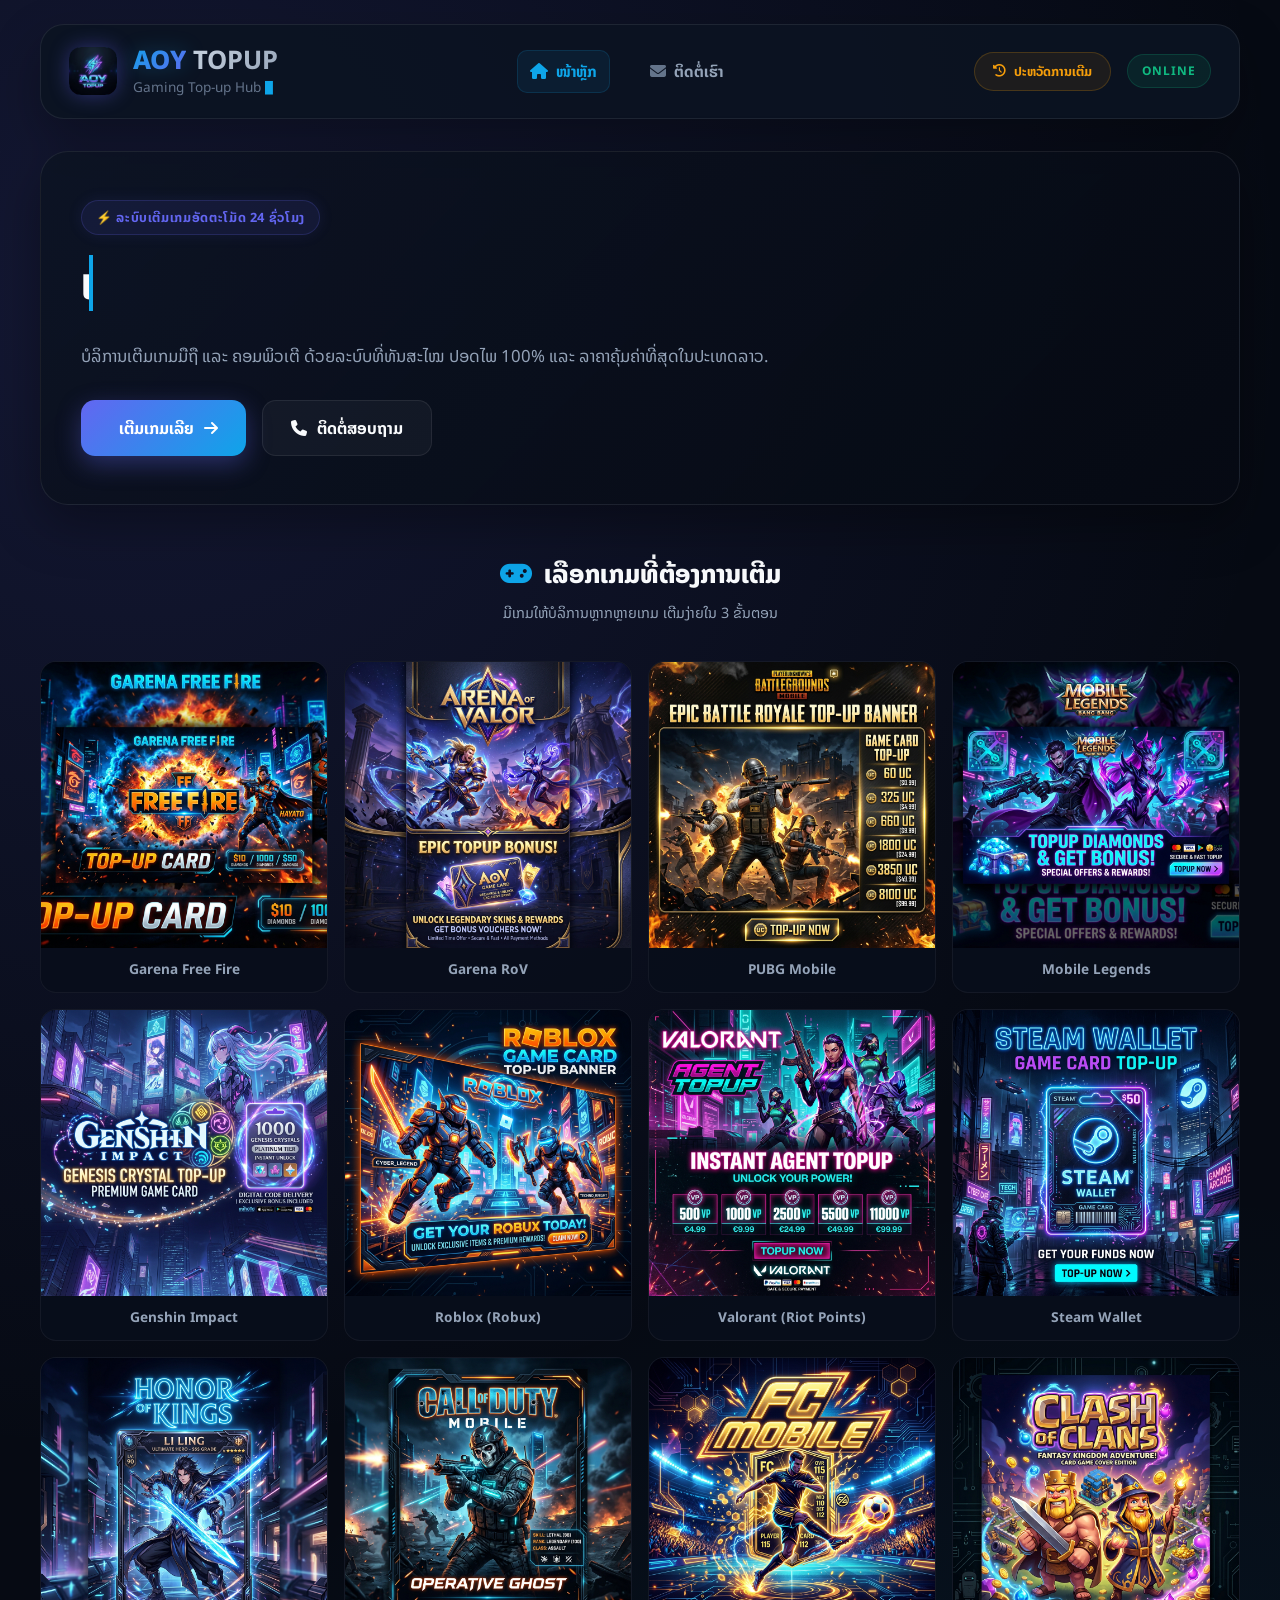
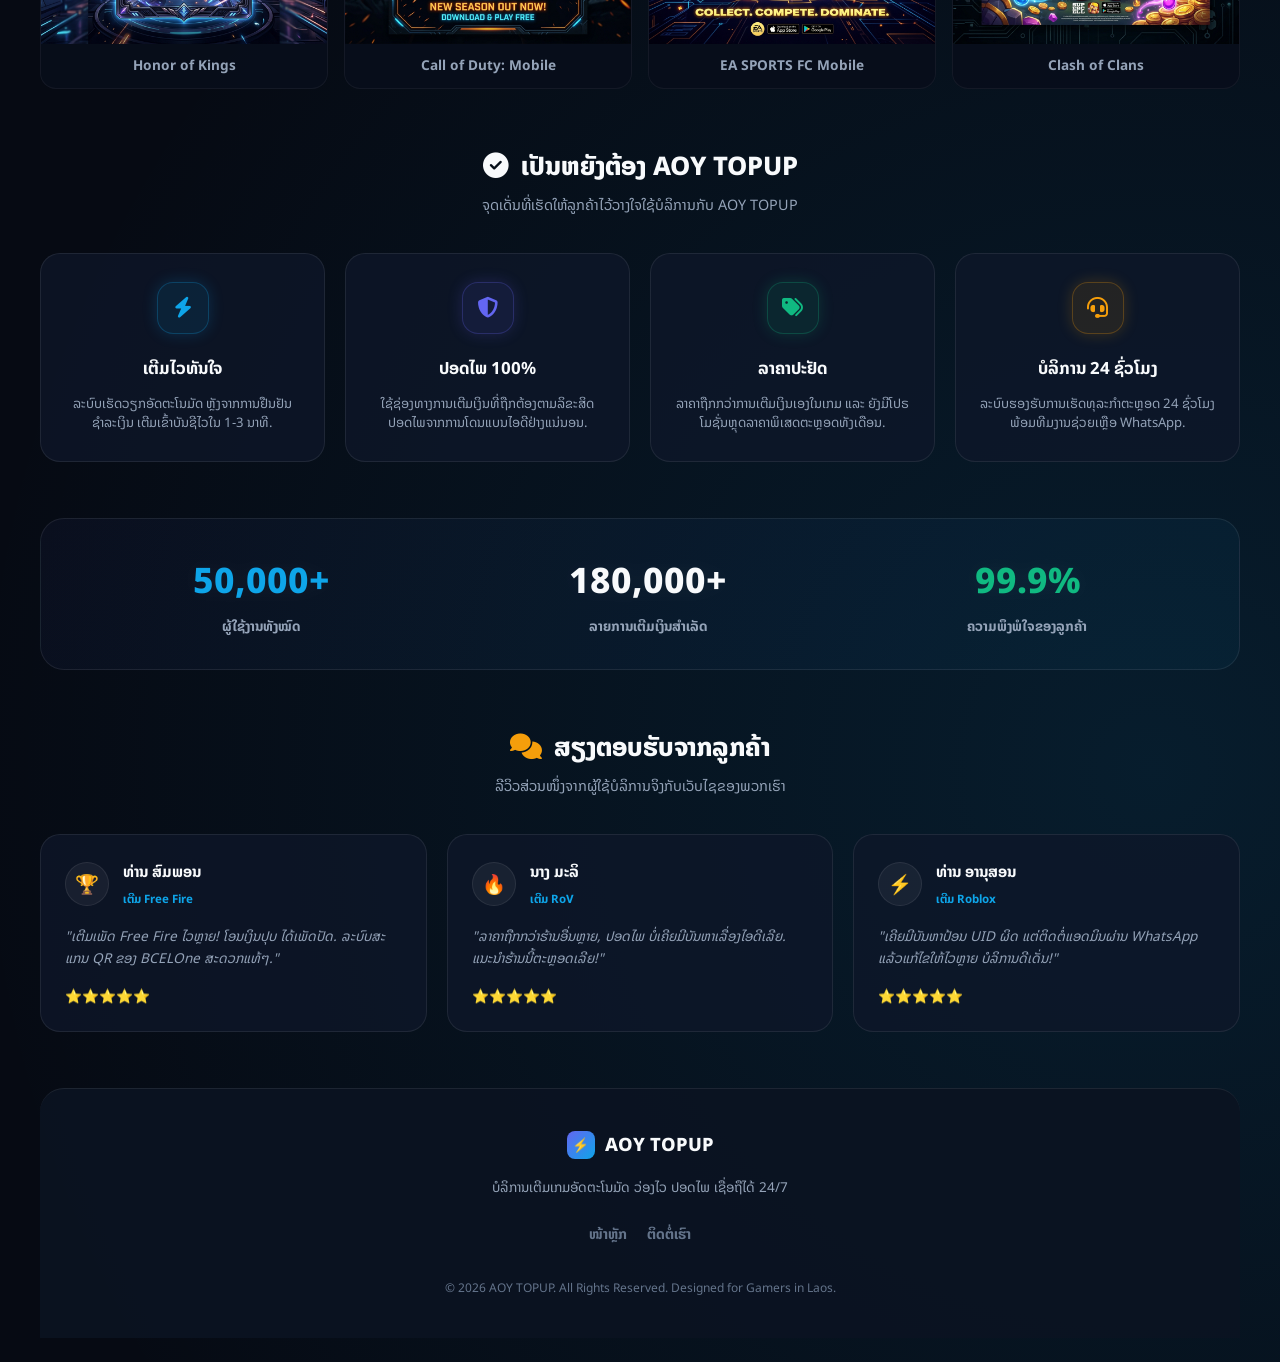
==== commit f7934b86: "feat: add 10% discount on top-ups >= 100k Kip, bounce page animations, remove top-up nav link, and u" ====
--- a/index.html
+++ b/index.html
@@ -25,7 +25,6 @@
 
       <nav class="nav-links">
         <a href="index.html" class="nav-link active"><i class="fa-solid fa-house"></i> ໜ້າຫຼັກ</a>
-        <a href="topup.html" class="nav-link"><i class="fa-solid fa-gamepad"></i> ເຕີມເກມ</a>
         <a href="contact.html" class="nav-link"><i class="fa-solid fa-envelope"></i> ຕິດຕໍ່ເຮົາ</a>
       </nav>
 
@@ -181,7 +180,6 @@
         <p>ບໍລິການເຕີມເກມອັດຕະໂນມັດ ວ່ອງໄວ ປອດໄພ ເຊື່ອຖືໄດ້ 24/7</p>
         <div class="footer-links">
           <a href="index.html">ໜ້າຫຼັກ</a>
-          <a href="topup.html">ເຕີມເກມ</a>
           <a href="contact.html">ຕິດຕໍ່ເຮົາ</a>
         </div>
         <p class="copyright">© 2026 AOY TOPUP. All Rights Reserved. Designed for Gamers in Laos.</p>
--- a/style.css
+++ b/style.css
@@ -447,6 +447,21 @@
   color: var(--text-primary);
 }
 
+.discount-tag {
+  position: absolute;
+  top: 10px;
+  right: 10px;
+  background: linear-gradient(135deg, var(--accent-rose), #ff6b8b);
+  color: white;
+  font-size: 0.72rem;
+  font-weight: 700;
+  padding: 4px 10px;
+  border-radius: 20px;
+  box-shadow: 0 4px 10px rgba(244, 63, 94, 0.3);
+  letter-spacing: 0.03em;
+  pointer-events: none;
+}
+
 .no-packages-msg {
   grid-column: span 3;
   text-align: center;
@@ -2075,3 +2090,23 @@
     gap: 12px;
   }
 }
+
+/* ==========================================================================
+   Page Entrance Bounce-Up Animation
+   ========================================================================== */
+
+@keyframes bounceUp {
+  0% {
+    opacity: 0;
+    transform: translateY(40px) scale(0.96);
+  }
+  100% {
+    opacity: 1;
+    transform: translateY(0) scale(1);
+  }
+}
+
+.app-shell, 
+.receipt-container {
+  animation: bounceUp 0.65s cubic-bezier(0.34, 1.56, 0.64, 1) forwards;
+}
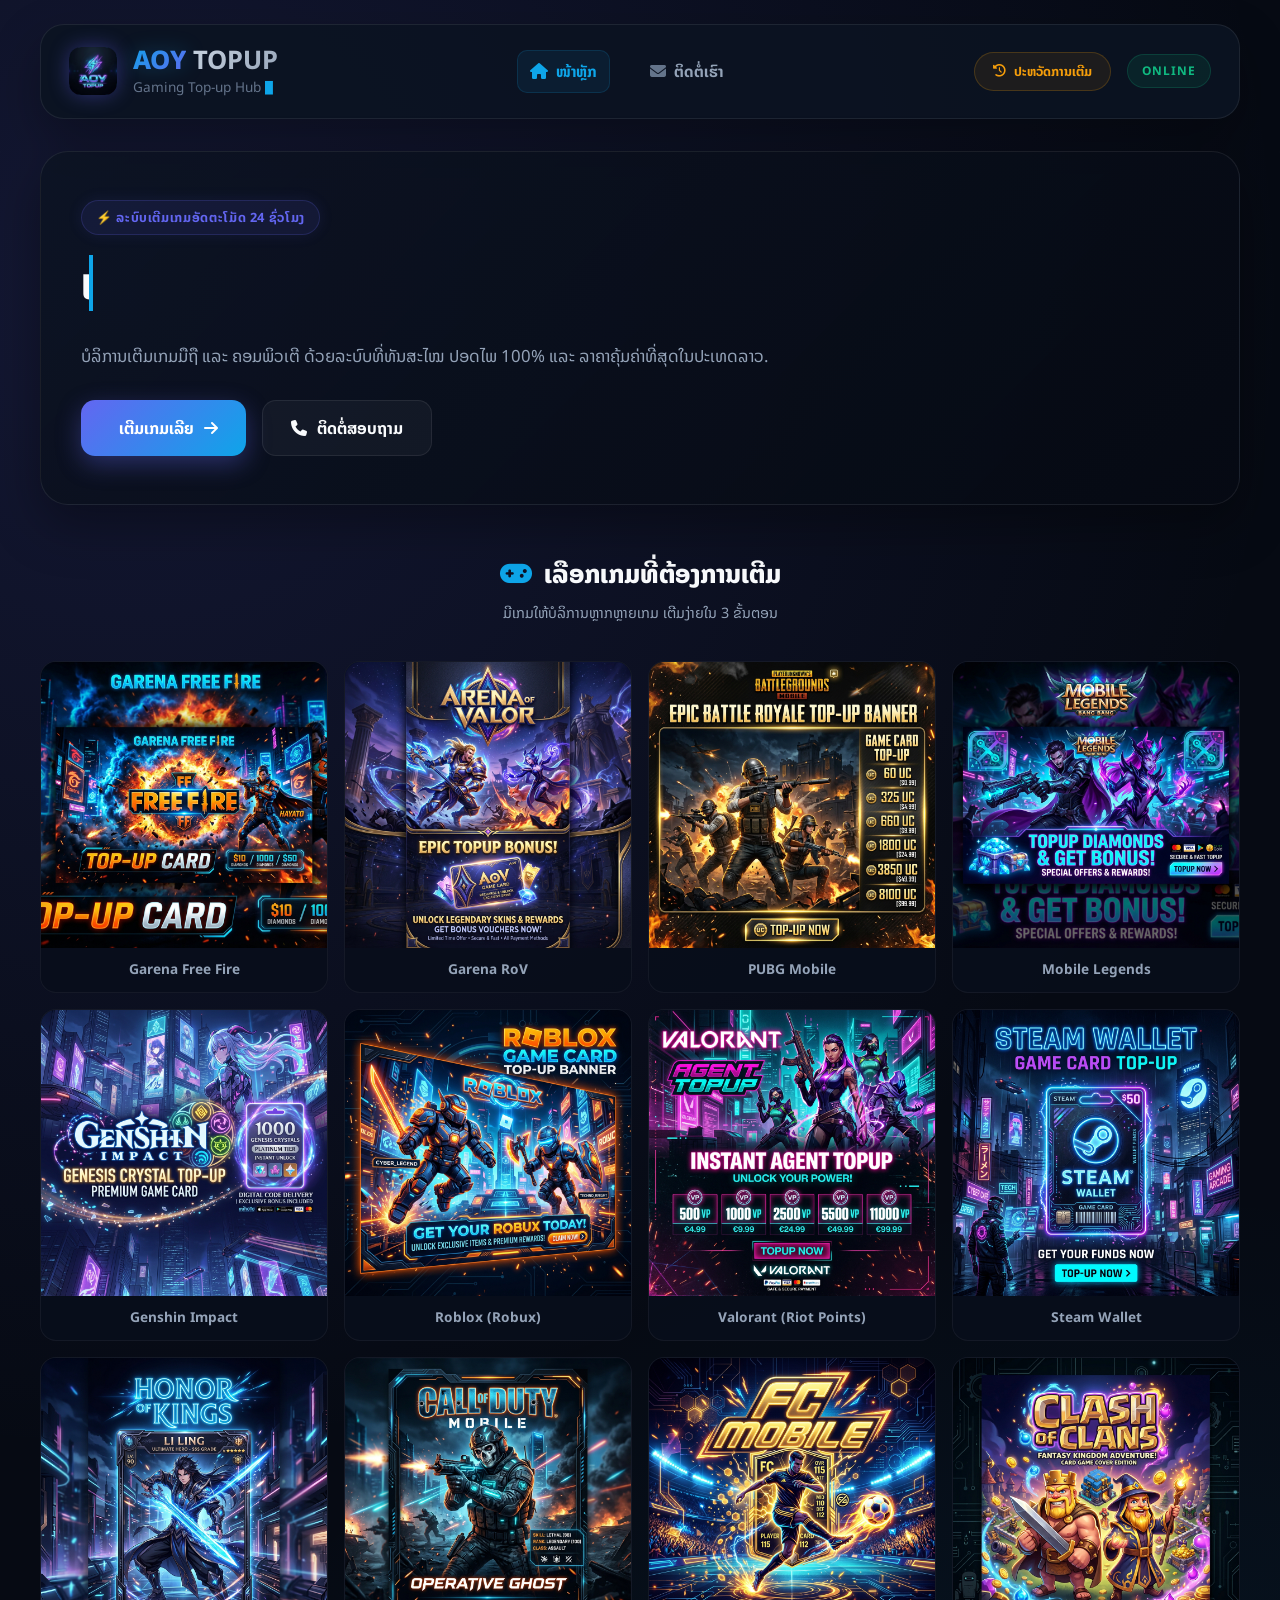
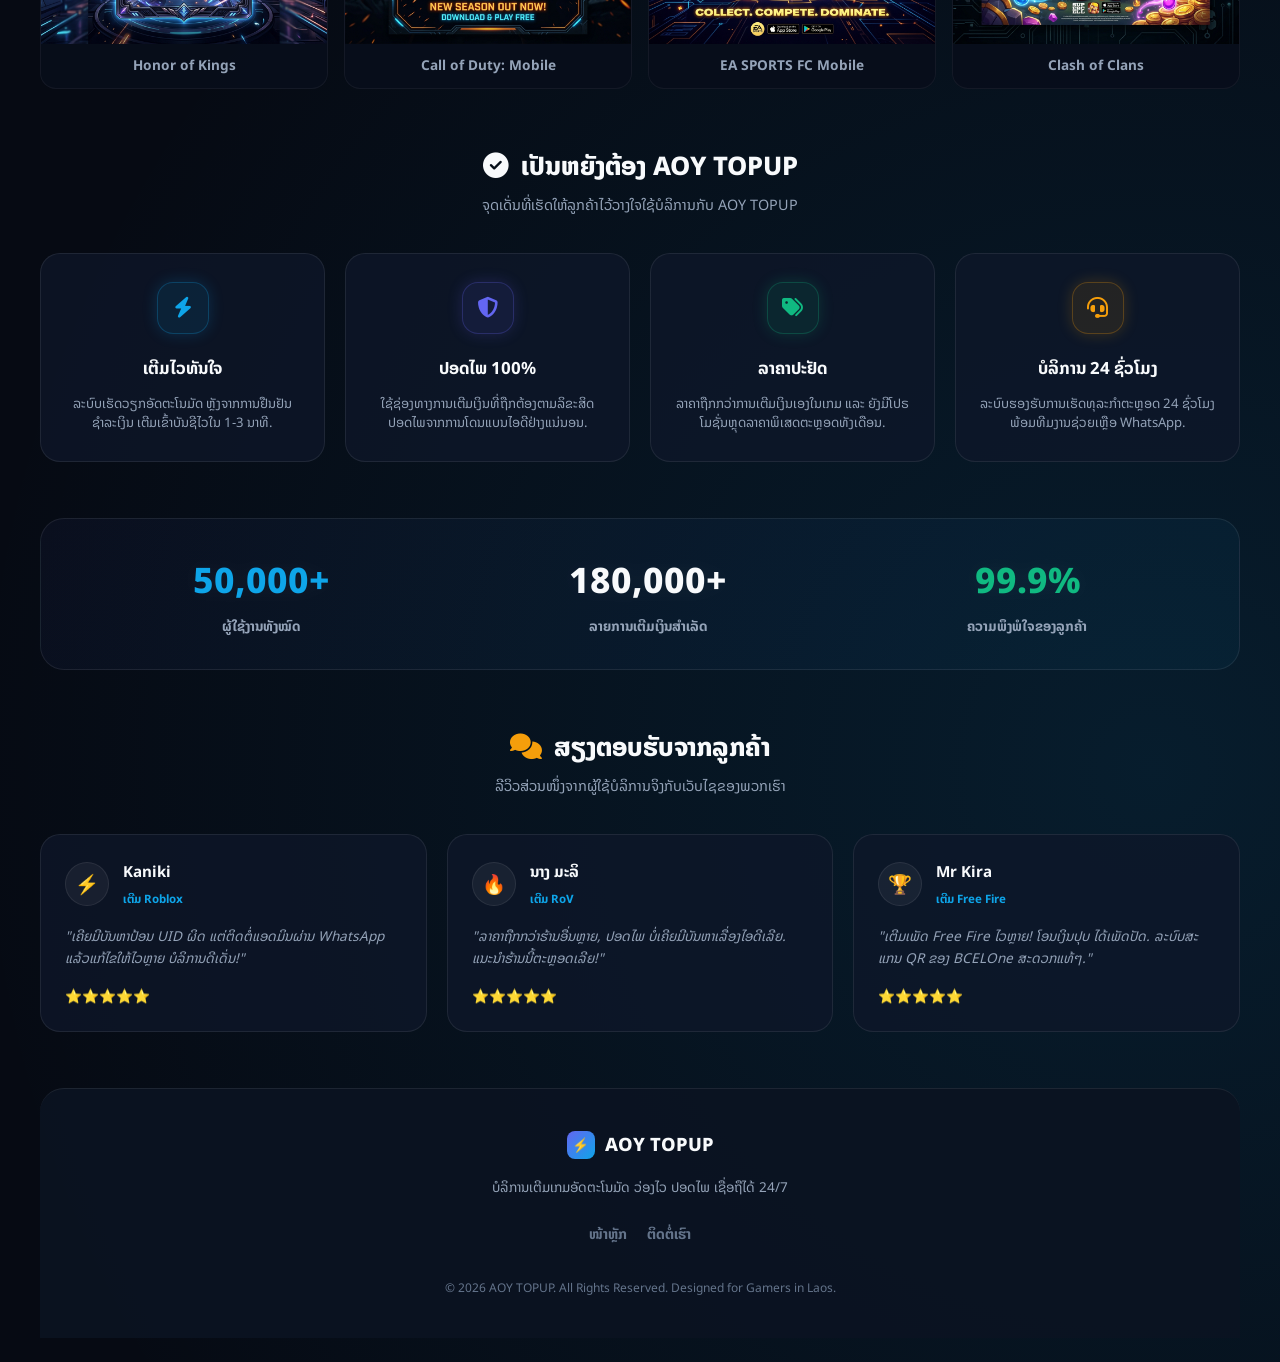
==== commit 64fb832b: "feat: add interactive customer reviews and restore receipt layout" ====
--- a/index.html
+++ b/index.html
@@ -130,7 +130,7 @@
           <div class="review-user">
             <div class="user-avatar">🏆</div>
             <div>
-              <h4>ທ່ານ ສົມພອນ</h4>
+              <h4>Mr Kira</h4>
               <span class="review-date">ເຕີມ Free Fire</span>
             </div>
           </div>
@@ -158,7 +158,7 @@
           <div class="review-user">
             <div class="user-avatar">⚡</div>
             <div>
-              <h4>ທ່ານ ອານຸສອນ</h4>
+              <h4>Kaniki</h4>
               <span class="review-date">ເຕີມ Roblox</span>
             </div>
           </div>
--- a/style.css
+++ b/style.css
@@ -460,6 +460,41 @@
   box-shadow: 0 4px 10px rgba(244, 63, 94, 0.3);
   letter-spacing: 0.03em;
   pointer-events: none;
+  overflow: hidden;
+  animation: badgePulse 2s infinite ease-in-out;
+}
+
+.discount-tag::after {
+  content: '';
+  position: absolute;
+  top: -50%;
+  left: -60%;
+  width: 30%;
+  height: 200%;
+  background: linear-gradient(90deg, rgba(255, 255, 255, 0) 0%, rgba(255, 255, 255, 0.4) 50%, rgba(255, 255, 255, 0) 100%);
+  transform: rotate(30deg);
+  animation: shimmerSweep 3s infinite ease-in-out;
+}
+
+@keyframes shimmerSweep {
+  0% {
+    left: -60%;
+  }
+  35%, 100% {
+    left: 140%;
+  }
+}
+
+@keyframes badgePulse {
+  0% {
+    box-shadow: 0 0 6px rgba(244, 63, 94, 0.4), 0 2px 5px rgba(244, 63, 94, 0.2);
+  }
+  50% {
+    box-shadow: 0 0 16px rgba(244, 63, 94, 0.95), 0 4px 10px rgba(244, 63, 94, 0.4);
+  }
+  100% {
+    box-shadow: 0 0 6px rgba(244, 63, 94, 0.4), 0 2px 5px rgba(244, 63, 94, 0.2);
+  }
 }
 
 .no-packages-msg {
@@ -875,15 +910,15 @@
 }
 
 .receipt-container {
-  width: min(100%, 550px);
+  width: min(100%, 460px);
   background: var(--bg-secondary);
   border: 1px solid var(--border-glow);
-  border-radius: 28px;
-  padding: 32px;
+  border-radius: 20px;
+  padding: 20px;
   box-shadow: 0 30px 80px rgba(0, 0, 0, 0.5);
   display: flex;
   flex-direction: column;
-  gap: 24px;
+  gap: 14px;
 }
 
 .receipt-header {
@@ -891,37 +926,37 @@
   flex-direction: column;
   align-items: center;
   text-align: center;
-  gap: 12px;
+  gap: 6px;
 }
 
 .receipt-icon-container {
   display: flex;
   align-items: center;
   justify-content: center;
-  width: 68px;
-  height: 68px;
+  width: 52px;
+  height: 52px;
   border-radius: 50%;
   background: rgba(245, 158, 11, 0.1);
-  border: 2px solid rgba(245, 158, 11, 0.3);
-  box-shadow: 0 0 20px rgba(245, 158, 11, 0.15);
+  border: 1.5px solid rgba(245, 158, 11, 0.3);
+  box-shadow: 0 0 15px rgba(245, 158, 11, 0.1);
   animation: pulse-amber 2.2s infinite;
 }
 
 .receipt-icon-container.completed {
   background: rgba(16, 185, 129, 0.1);
   border-color: rgba(16, 185, 129, 0.3);
-  box-shadow: 0 0 20px rgba(16, 185, 129, 0.15);
+  box-shadow: 0 0 15px rgba(16, 185, 129, 0.1);
   animation: none;
 }
 
 @keyframes pulse-amber {
   0% { box-shadow: 0 0 0 0 rgba(245, 158, 11, 0.4); }
-  70% { box-shadow: 0 0 0 12px rgba(245, 158, 11, 0); }
+  70% { box-shadow: 0 0 0 10px rgba(245, 158, 11, 0); }
   100% { box-shadow: 0 0 0 0 rgba(245, 158, 11, 0); }
 }
 
 .receipt-icon {
-  font-size: 2rem;
+  font-size: 1.5rem;
   color: var(--accent-amber);
 }
 
@@ -930,9 +965,9 @@
 }
 
 .receipt-title-block h2 {
-  font-size: 1.45rem;
-  color: var(--text-primary);
-  margin-bottom: 6px;
+  font-size: 1.25rem;
+  color: var(--text-primary);
+  margin-bottom: 4px;
   font-weight: 700;
 }
 
@@ -940,10 +975,10 @@
   background: rgba(245, 158, 11, 0.1);
   color: var(--accent-amber);
   border: 1px solid rgba(245, 158, 11, 0.2);
-  padding: 4px 14px;
+  padding: 3px 10px;
   border-radius: 999px;
   font-weight: 700;
-  font-size: 0.7rem;
+  font-size: 0.65rem;
   letter-spacing: 0.08em;
   display: inline-block;
   text-transform: uppercase;
@@ -959,35 +994,35 @@
 .receipt-info-grid {
   display: grid;
   grid-template-columns: repeat(2, 1fr);
-  gap: 12px;
+  gap: 8px;
 }
 
 .info-card {
   display: flex;
   align-items: center;
-  gap: 12px;
+  gap: 8px;
   background: rgba(8, 14, 27, 0.6);
   border: 1px solid var(--border-color);
-  border-radius: 16px;
-  padding: 12px 14px;
+  border-radius: 12px;
+  padding: 8px 10px;
 }
 
 .info-card i {
-  font-size: 1rem;
+  font-size: 0.85rem;
   color: var(--accent-indigo);
 }
 
 .info-label {
   display: block;
-  font-size: 0.72rem;
+  font-size: 0.62rem;
   color: var(--text-muted);
   text-transform: uppercase;
-  margin-bottom: 2px;
+  margin-bottom: 1px;
 }
 
 .info-value {
   display: block;
-  font-size: 0.85rem;
+  font-size: 0.78rem;
   font-weight: 700;
   color: var(--text-primary);
 }
@@ -996,15 +1031,15 @@
 .receipt-details-card {
   background: rgba(8, 14, 27, 0.8);
   border: 1px solid var(--border-color);
-  border-radius: 20px;
-  padding: 20px;
+  border-radius: 14px;
+  padding: 14px;
 }
 
 .receipt-row {
   display: flex;
   justify-content: space-between;
   align-items: center;
-  padding: 12px 0;
+  padding: 8px 0;
   border-bottom: 1px dashed rgba(255, 255, 255, 0.05);
 }
 
@@ -1018,12 +1053,12 @@
 }
 
 .row-label {
-  font-size: 0.88rem;
+  font-size: 0.8rem;
   color: var(--text-secondary);
 }
 
 .row-value {
-  font-size: 0.92rem;
+  font-size: 0.85rem;
   font-weight: 700;
   color: var(--text-primary);
 }
@@ -1036,13 +1071,13 @@
 .qr-payment-section {
   background: rgba(8, 14, 27, 0.95);
   border: 1px dashed var(--accent-amber);
-  border-radius: 20px;
-  padding: 24px;
+  border-radius: 16px;
+  padding: 16px;
   text-align: center;
   display: flex;
   flex-direction: column;
   align-items: center;
-  gap: 16px;
+  gap: 12px;
 }
 
 .qr-payment-section.completed {
@@ -1053,10 +1088,10 @@
 .qr-title {
   color: var(--accent-amber);
   font-weight: 700;
-  font-size: 0.95rem;
-  display: flex;
-  align-items: center;
-  gap: 8px;
+  font-size: 0.88rem;
+  display: flex;
+  align-items: center;
+  gap: 6px;
 }
 
 .completed .qr-title {
@@ -1064,16 +1099,16 @@
 }
 
 .qr-desc {
-  font-size: 0.78rem;
+  font-size: 0.72rem;
   color: var(--text-secondary);
-  line-height: 1.5;
-  max-width: 320px;
+  line-height: 1.4;
+  max-width: 280px;
 }
 
 .qr-wrapper {
   background: white;
-  padding: 14px;
-  border-radius: 16px;
+  padding: 10px;
+  border-radius: 12px;
   box-shadow: 0 8px 30px rgba(0, 0, 0, 0.4);
   position: relative;
   display: flex;
@@ -1085,42 +1120,42 @@
   position: absolute;
   background: #0056b3;
   color: white;
-  font-size: 0.55rem;
+  font-size: 0.5rem;
   font-weight: 800;
-  padding: 2px 6px;
-  border-radius: 4px;
+  padding: 1px 4px;
+  border-radius: 3px;
   top: 50%;
   left: 50%;
   transform: translate(-50%, -50%);
-  border: 2px solid white;
+  border: 1.5px solid white;
   box-shadow: 0 2px 6px rgba(0,0,0,0.3);
 }
 
 /* Mock QR Code Lines using pure CSS */
 .bcel-qr-mock {
-  width: 140px;
-  height: 140px;
+  width: 110px;
+  height: 110px;
   background-image:
     linear-gradient(90deg, #111 25%, transparent 25%),
     linear-gradient(#111 25%, transparent 25%),
     linear-gradient(90deg, transparent 75%, #111 75%),
     linear-gradient(transparent 75%, #111 75%);
-  background-size: 20px 20px;
+  background-size: 15px 15px;
   position: relative;
 }
 
 .bcel-qr-mock::before {
   content: '';
   position: absolute;
-  inset: 16px;
+  inset: 12px;
   background-image: 
-    repeating-linear-gradient(45deg, #111, #111 4px, transparent 4px, transparent 8px),
-    repeating-linear-gradient(-45deg, #111, #111 2px, transparent 2px, transparent 6px);
+    repeating-linear-gradient(45deg, #111, #111 3px, transparent 3px, transparent 6px),
+    repeating-linear-gradient(-45deg, #111, #111 1.5px, transparent 1.5px, transparent 4.5px);
   opacity: 0.85;
 }
 
 .total-to-pay-qr {
-  font-size: 1.15rem;
+  font-size: 1.05rem;
   font-weight: 800;
   color: var(--accent-cyan);
 }
@@ -1129,9 +1164,9 @@
   background: rgba(16, 185, 129, 0.1);
   border: 1px solid rgba(16, 185, 129, 0.25);
   color: var(--accent-green);
-  padding: 8px 16px;
-  border-radius: 8px;
-  font-size: 0.8rem;
+  padding: 6px 12px;
+  border-radius: 6px;
+  font-size: 0.75rem;
   font-weight: 700;
   cursor: pointer;
   transition: var(--transition);
@@ -1147,13 +1182,13 @@
   display: flex;
   flex-direction: column;
   align-items: center;
-  margin-top: 8px;
-  gap: 8px;
+  margin-top: 0;
+  gap: 4px;
 }
 
 .barcode-lines {
-  width: 160px;
-  height: 32px;
+  width: 140px;
+  height: 20px;
   background: repeating-linear-gradient(
     90deg,
     var(--text-muted),
@@ -1165,12 +1200,12 @@
     transparent 7px,
     transparent 9px
   );
-  opacity: 0.4;
+  opacity: 0.3;
 }
 
 .barcode-text {
   font-family: monospace;
-  font-size: 0.7rem;
+  font-size: 0.65rem;
   color: var(--text-muted);
   letter-spacing: 0.15em;
 }
@@ -1178,7 +1213,7 @@
 .receipt-actions {
   display: grid;
   grid-template-columns: repeat(2, 1fr);
-  gap: 12px;
+  gap: 8px;
 }
 
 .btn-wide {
@@ -1186,16 +1221,16 @@
 }
 
 .receipt-actions .btn {
-  padding: 12px 14px;
-  border-radius: 12px;
-  font-weight: 700;
-  font-size: 0.88rem;
+  padding: 10px 12px;
+  border-radius: 10px;
+  font-weight: 700;
+  font-size: 0.8rem;
   border: none;
   cursor: pointer;
   display: flex;
   align-items: center;
   justify-content: center;
-  gap: 8px;
+  gap: 6px;
   transition: var(--transition);
 }
 
@@ -2110,3 +2145,62 @@
 .receipt-container {
   animation: bounceUp 0.65s cubic-bezier(0.34, 1.56, 0.64, 1) forwards;
 }
+
+/* ==========================================================================
+   Customer Review Styles
+   ========================================================================== */
+
+.btn-review {
+  background: linear-gradient(135deg, var(--accent-indigo), var(--accent-cyan));
+  color: white !important;
+  border: none !important;
+  box-shadow: 0 4px 15px rgba(14, 165, 233, 0.3);
+}
+
+.btn-review:hover {
+  transform: translateY(-2px);
+  box-shadow: 0 6px 20px rgba(14, 165, 233, 0.5);
+  filter: brightness(1.1);
+}
+
+.btn-view-reviews {
+  background: rgba(255, 255, 255, 0.05);
+  border: 1px solid var(--border-color) !important;
+  color: var(--text-secondary) !important;
+}
+
+.btn-view-reviews:hover {
+  background: rgba(255, 255, 255, 0.1);
+  border-color: var(--text-secondary) !important;
+  color: var(--text-primary) !important;
+  transform: translateY(-2px);
+}
+
+.star-rating i {
+  cursor: pointer;
+  transition: transform 0.15s ease-in-out, color 0.15s ease-in-out;
+}
+
+.star-rating i:hover {
+  transform: scale(1.2);
+}
+
+/* Review Form Inputs */
+.review-input,
+.review-textarea {
+  background: rgba(8, 14, 27, 0.95) !important;
+  border: 1px solid var(--border-color) !important;
+  color: var(--text-primary) !important;
+  padding: 12px 16px !important;
+  border-radius: 12px !important;
+  outline: none !important;
+  font-family: inherit !important;
+  font-size: 0.9rem !important;
+  transition: var(--transition) !important;
+}
+
+.review-input:focus,
+.review-textarea:focus {
+  border-color: var(--accent-cyan) !important;
+  box-shadow: 0 0 15px rgba(14, 165, 233, 0.15) !important;
+}
